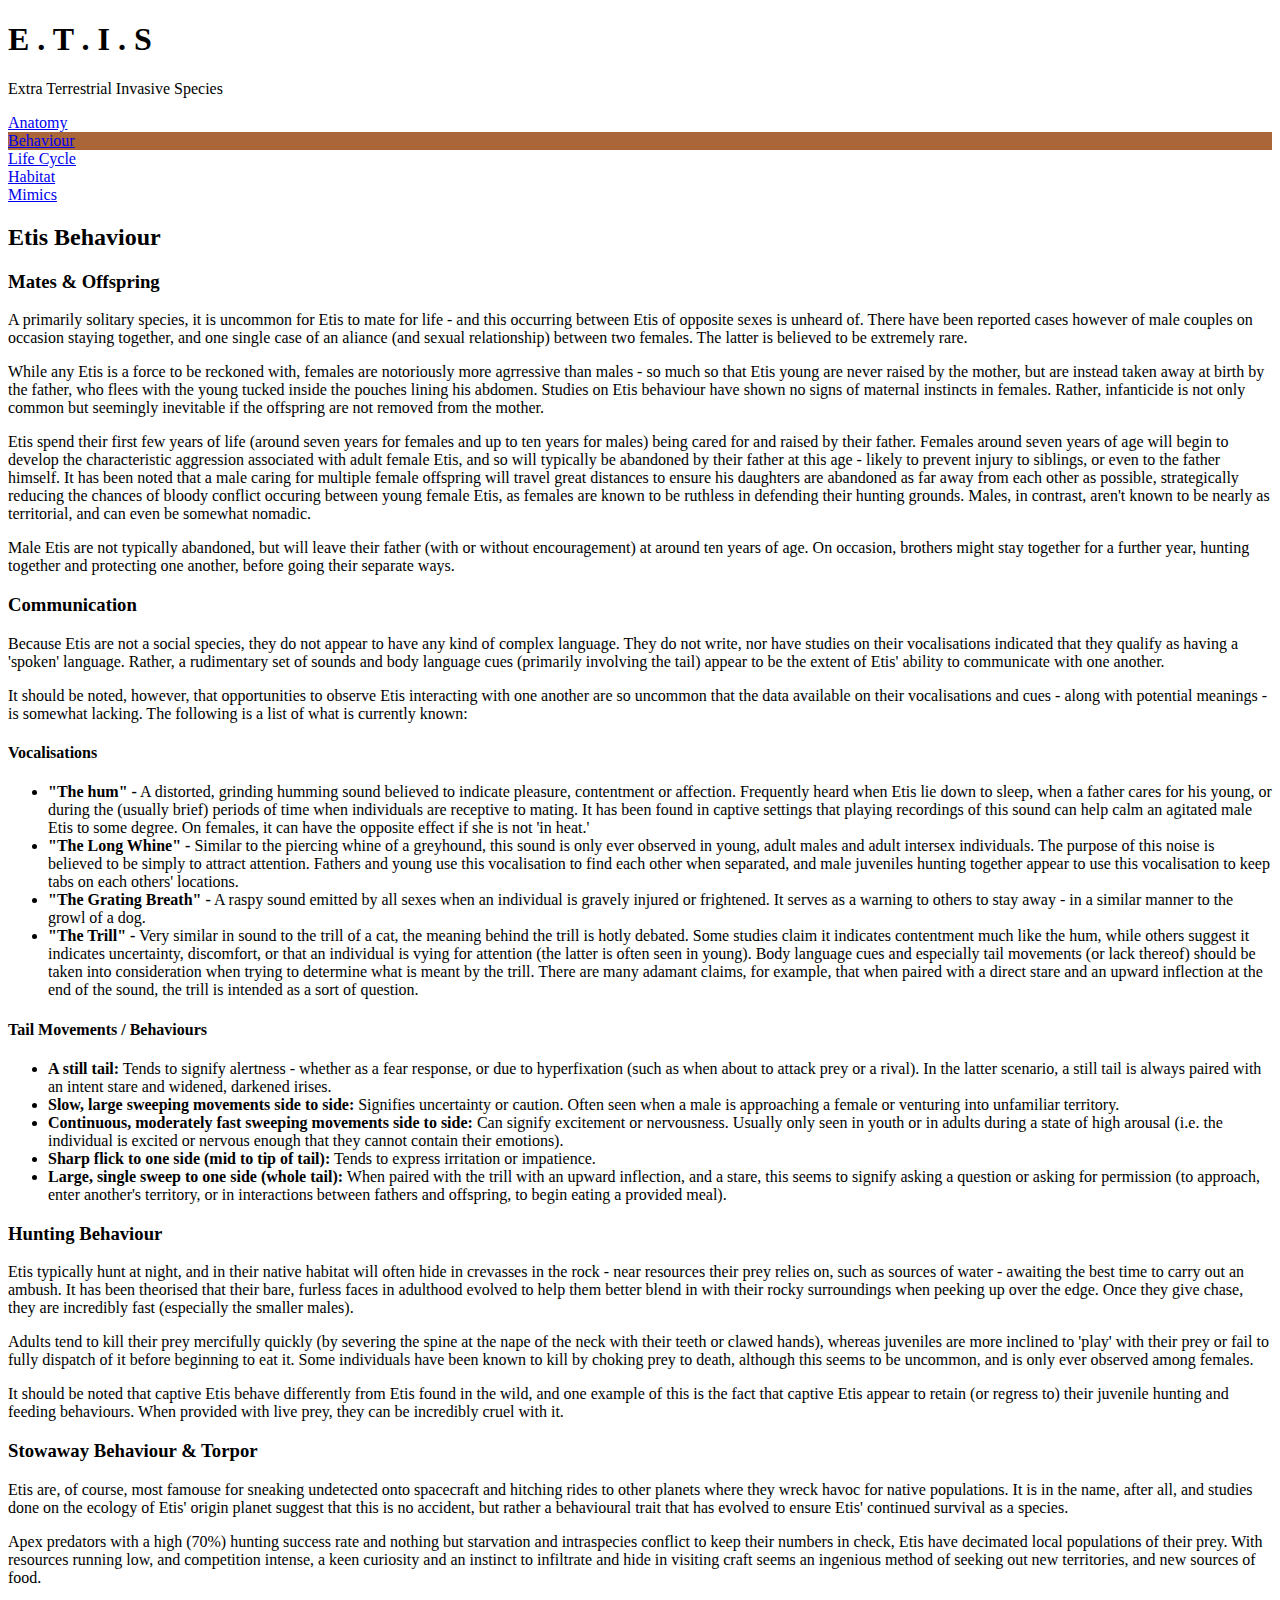
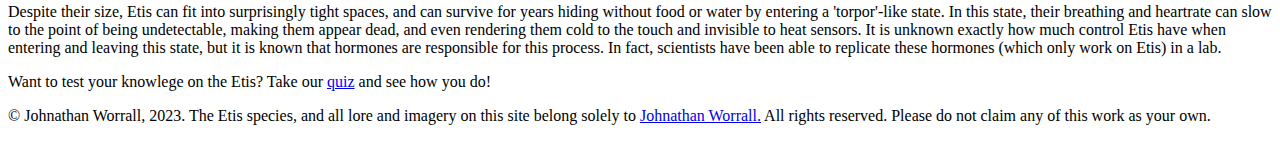
==== public/behaviour.html @ b636a92b "The life-cycle page is now complete!" ====
<!DOCTYPE html>
<html lang="en">
<head>
    <meta charset="UTF-8">
    <meta name="viewport" content="width=device-width, initial-scale=1.0">
    <title>The Etis Wiki - Behaviour</title>
</head>
<body>
    <div class="banner-div">
        <div class="image-placeholder" id="banner-image"></div>
    </div>
    <h1>E . T . I . S</h1>
    <p class="subtitle">Extra Terrestrial Invasive Species</p>
    <div class="tabs-div">
        <a href="../index.html"><div class="tab-circle" class="anatomy-tab">Anatomy</div></a>
        <a href="./behaviour.html"><div class="tab-circle" class="behaviour-tab" style="background: #AA6639;">Behaviour</div></a>
        <a href="./life-cycle.html"><div class="tab-circle" class="life-cycle-tab">Life Cycle</div></a>
        <a href="./habitat.html"><div class="tab-circle" class="habitat-tab">Habitat</div></a>
        <a href="./mimics.html"><div class="tab-circle" class="mimics-tab">Mimics</div></a>
    </div>
    <div class="body-div">
        <h2>Etis Behaviour</h2>
        <div class="rows">
            <div class="image-placeholder" id="male-mimic-with-young-image"></div>
        </div>
        <div class="rows">
            <div class="text-container" class="text-only-on-line-container">
                <h3>Mates & Offspring</h3>
                <p>
                    A primarily solitary species, it is uncommon for Etis to mate for life - and this occurring between Etis of opposite
                    sexes is unheard of. There have been reported cases however of male couples on occasion staying together, and one 
                    single case of an aliance (and sexual relationship) between two females. The latter is believed to be extremely rare.
                </p>
                <p>
                    While any Etis is a force to be reckoned with, females are notoriously more agrressive than males - so much so that
                    Etis young are never raised by the mother, but are instead taken away at birth by the father, who flees with the young 
                    tucked inside the pouches lining his abdomen. Studies on Etis behaviour have shown no signs of maternal instincts in 
                    females. Rather, infanticide is not only common but seemingly inevitable if the offspring are not removed from the 
                    mother.
                </p>
                <p>
                    Etis spend their first few years of life (around seven years for females and up to ten years for males) being 
                    cared for and raised by their father. Females around seven years of age will begin to develop the characteristic
                    aggression associated with adult female Etis, and so will typically be abandoned by their father at this age - 
                    likely to prevent injury to siblings, or even to the father himself. It has been noted that a male caring for multiple
                    female offspring will travel great distances to ensure his daughters are abandoned as far away from each other as 
                    possible, strategically reducing the chances of bloody conflict occuring between young female Etis, as females are known to 
                    be ruthless in defending their hunting grounds. Males, in contrast, aren't known to be nearly as territorial, and can even 
                    be somewhat nomadic.
                </p>
                <p>
                    Male Etis are not typically abandoned, but will leave their father (with or without encouragement) at around ten years of
                    age. On occasion, brothers might stay together for a further year, hunting together and protecting one another, before 
                    going their separate ways.
                </p>
            </div>
        </div>
        <div class="rows">
            <div class="text-container" class="text-only-on-line-container">
                <h3>Communication</h3>
                <p>
                    Because Etis are not a social species, they do not appear to have any kind of complex language. They do not write,
                    nor have studies on their vocalisations indicated that they qualify as having a 'spoken' language. Rather, a rudimentary
                    set of sounds and body language cues (primarily involving the tail) appear to be the extent of Etis' ability to communicate 
                    with one another.
                </p>
                <p>
                    It should be noted, however, that opportunities to observe Etis interacting with one another are so uncommon that the data 
                    available on their vocalisations and cues - along with potential meanings - is somewhat lacking. The following is a list of 
                    what is currently known:
                </p>
                <p>
                    <h4>Vocalisations</h4>
                    <ul>
                        <li>
                            <b>"The hum" -</b> A distorted, grinding humming sound believed to indicate pleasure, contentment or affection. Frequently 
                            heard when Etis lie down to sleep, when a father cares for his young, or during the (usually brief) periods of time when 
                            individuals are receptive to mating. It has been found in captive settings that playing recordings of this sound can help 
                            calm an agitated male Etis to some degree. On females, it can have the opposite effect if she is not 'in heat.'
                        </li>
                        <li>
                            <b>"The Long Whine" -</b> Similar to the piercing whine of a greyhound, this sound is only ever observed in young, adult males 
                            and adult intersex individuals. The purpose of this noise is believed to be simply to attract attention. Fathers and young use 
                            this vocalisation to find each other when separated, and male juveniles hunting together appear to use this vocalisation to keep 
                            tabs on each others' locations.
                        </li>
                        <li>
                            <b>"The Grating Breath" -</b> A raspy sound emitted by all sexes when an individual is gravely injured or frightened. It serves as 
                            a warning to others to stay away - in a similar manner to the growl of a dog. 
                        </li>
                        <li>
                            <b>"The Trill" -</b> Very similar in sound to the trill of a cat, the meaning behind the trill is hotly debated. Some studies claim 
                            it indicates contentment much like the hum, while others suggest it indicates uncertainty, discomfort, or that an individual is vying
                            for attention (the latter is often seen in young). Body language cues and especially tail movements (or lack thereof) should be taken 
                            into consideration when trying to determine what is meant by the trill. There are many adamant claims, for example, that when paired with 
                            a direct stare and an upward inflection at the end of the sound, the trill is intended as a sort of question.
                        </li>
                    </ul>
                </p>
                <p>
                    <div class="image-placeholder" id="tail-positions-image"></div>
                    <h4>Tail Movements / Behaviours</h4>
                    <ul>
                        <li>
                            <b>A still tail:</b> Tends to signify alertness - whether as a fear response, or due to hyperfixation (such as when about to attack prey
                            or a rival). In the latter scenario, a still tail is always paired with an intent stare and widened, darkened irises.
                        </li>
                        <li>
                            <b>Slow, large sweeping movements side to side:</b> Signifies uncertainty or caution. Often seen when a male is approaching a female or
                            venturing into unfamiliar territory.
                        </li>
                        <li>
                            <b>Continuous, moderately fast sweeping movements side to side:</b> Can signify excitement or nervousness. Usually only seen in youth or in 
                            adults during a state of high arousal (i.e. the individual is excited or nervous enough that they cannot contain their emotions).
                        </li>
                        <li>
                            <b>Sharp flick to one side (mid to tip of tail):</b> Tends to express irritation or impatience.
                        </li>
                        <li>
                            <b>Large, single sweep to one side (whole tail):</b> When paired with the trill with an upward inflection, and a stare, this seems to signify 
                            asking a question or asking for permission (to approach, enter another's territory, or in interactions between fathers and offspring, to
                            begin eating a provided meal).
                        </li>
                    </ul>
                </p>
            </div>
        </div>
        <div class="rows">
            <div class="text-container" class="text-only-on-line-container">
                <h3>Hunting Behaviour</h3>
                <p>
                    Etis typically hunt at night, and in their native habitat will often hide in crevasses in the rock - near resources their prey relies on, such as sources
                     of water - awaiting the best time to carry out an ambush. It has been theorised that their bare, furless faces in adulthood evolved to help them better 
                     blend in with their rocky surroundings when peeking up over the edge. Once they give chase, they are incredibly fast (especially the smaller males).
                </p>
                <p>
                    Adults tend to kill their prey mercifully quickly (by severing the spine at the nape of the neck with their teeth or clawed hands), whereas juveniles are 
                    more inclined to 'play' with their prey or fail to fully dispatch of it before beginning to eat it. Some individuals have been known to kill by choking prey
                    to death, although this seems to be uncommon, and is only ever observed among females.
                </p>
                <p>
                    It should be noted that captive Etis behave differently from Etis found in the wild, and one example of this is the fact that captive Etis appear to retain (or 
                    regress to) their juvenile hunting and feeding behaviours. When provided with live prey, they can be incredibly cruel with it.
                </p>
            </div>
        </div>
        <div class="rows">
            <div class="text-container" class="text-only-on-line-container">
                <h3>Stowaway Behaviour & Torpor</h3>
                <p>
                    Etis are, of course, most famouse for sneaking undetected onto spacecraft and hitching rides to other planets where they wreck havoc for native populations. 
                    It is in the name, after all, and studies done on the ecology of Etis' origin planet suggest that this is no accident, but rather a behavioural trait that has 
                    evolved to ensure Etis' continued survival as a species.
                </p>
                <p>
                    Apex predators with a high (70%) hunting success rate and nothing but starvation and intraspecies conflict to keep their numbers in check, Etis have decimated 
                    local populations of their prey. With resources running low, and competition intense, a keen curiosity and an instinct to infiltrate and hide in visiting craft
                    seems an ingenious method of seeking out new territories, and new sources of food.
                </p>
                <p>
                    Despite their size, Etis can fit into surprisingly tight spaces, and can survive for years hiding without food or water by entering a 'torpor'-like state. In 
                    this state, their breathing and heartrate can slow to the point of being undetectable, making them appear dead, and even rendering them cold to the touch and 
                    invisible to heat sensors. It is unknown exactly how much control Etis have when entering and leaving this state, but it is known that hormones are responsible 
                    for this process. In fact, scientists have been able to replicate these hormones (which only work on Etis) in a lab.
                </p>
            </div>
        </div>
    </div>
    <div class="footer-div">
        <p>Want to test your knowlege on the Etis? Take our <a href="./quiz.html">quiz</a> and see how you do!</p>
        <p>
            © Johnathan Worrall, 2023. The Etis species, and all lore and imagery on this site belong solely to <a href="https://www.linkedin.com/in/johnathan-worrall-730496287/">Johnathan Worrall.</a>
            All rights reserved. Please do not claim any of this work as your own.
        </p>
    </div>
</body>
</html>
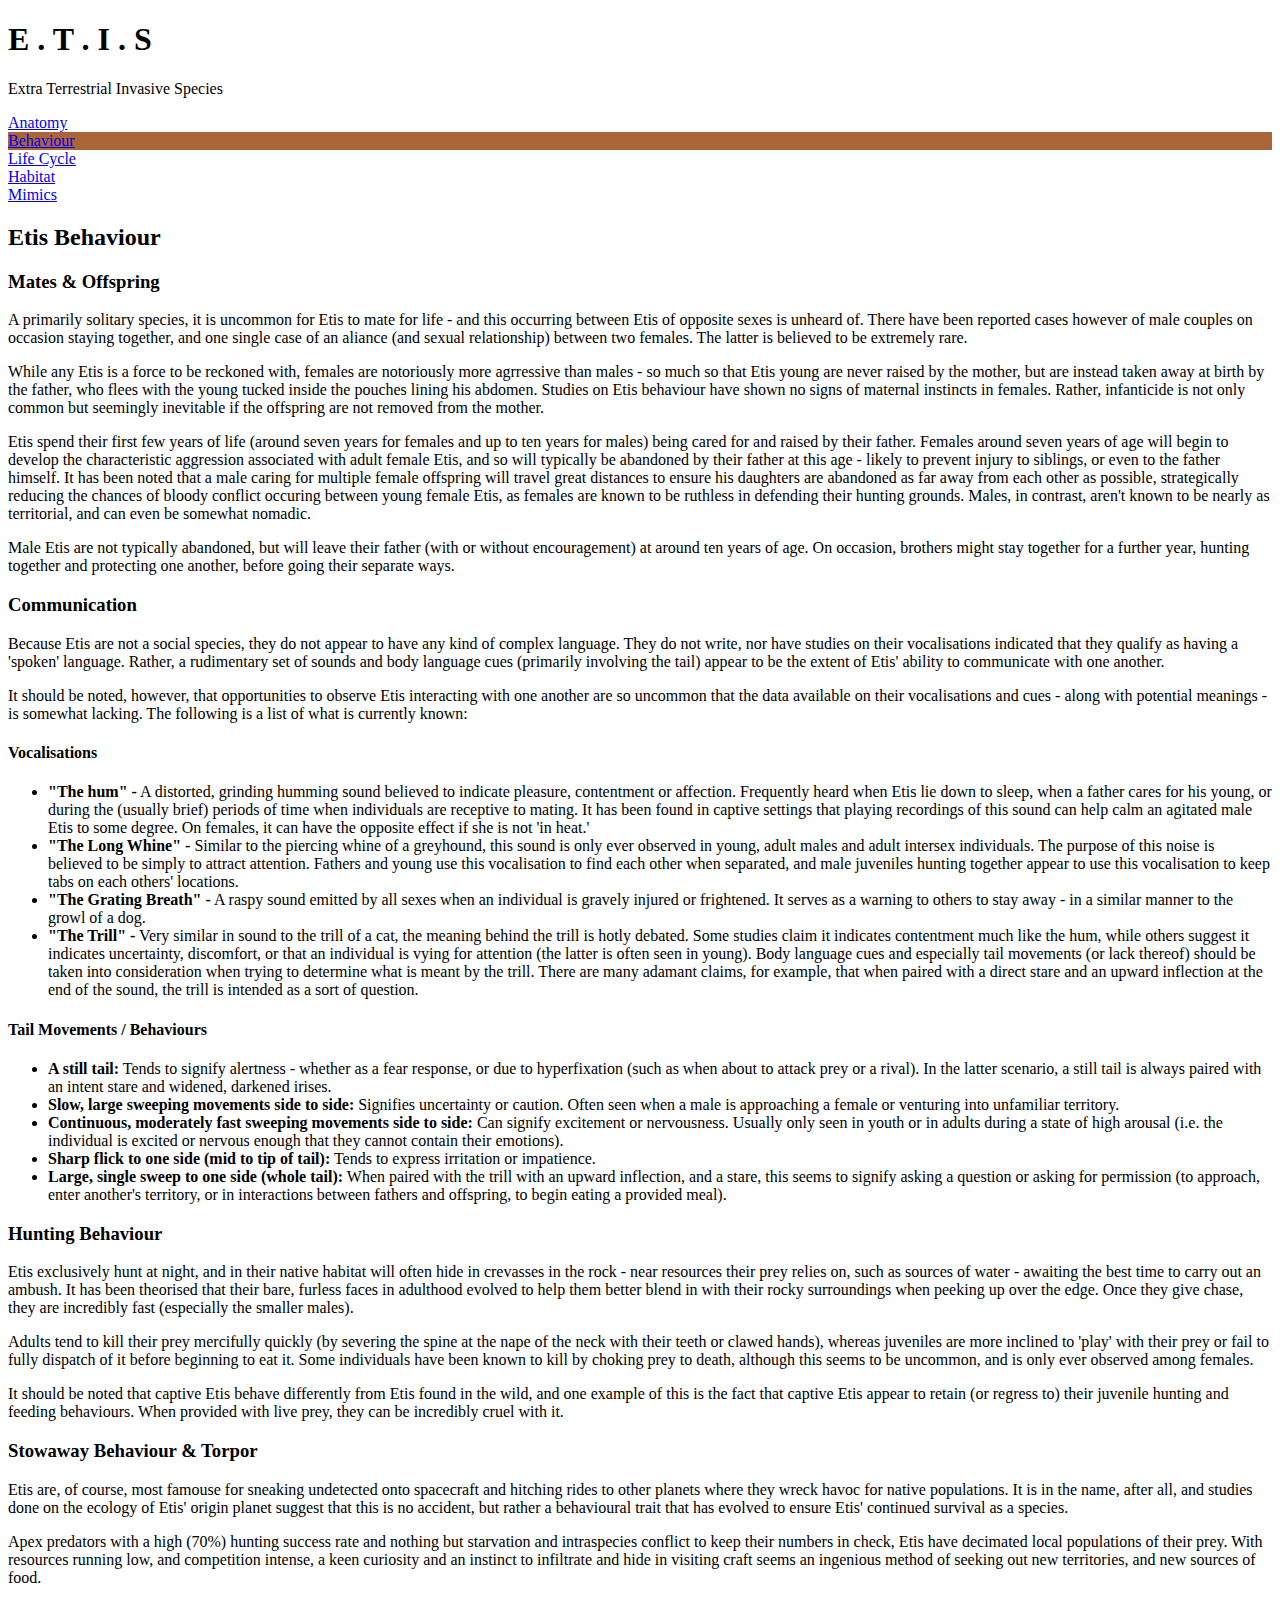
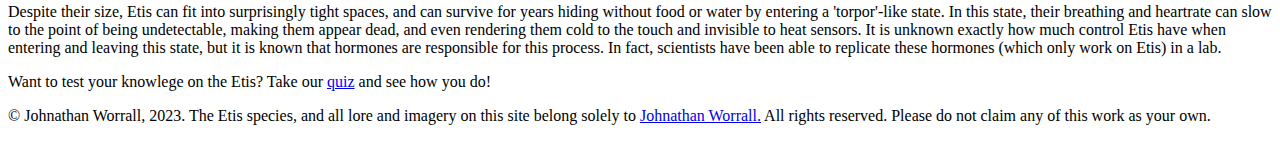
==== commit 156a0bb7: "Worked on the Habitat page." ====
--- a/public/behaviour.html
+++ b/public/behaviour.html
@@ -129,7 +129,7 @@
             <div class="text-container" class="text-only-on-line-container">
                 <h3>Hunting Behaviour</h3>
                 <p>
-                    Etis typically hunt at night, and in their native habitat will often hide in crevasses in the rock - near resources their prey relies on, such as sources
+                    Etis exclusively hunt at night, and in their native habitat will often hide in crevasses in the rock - near resources their prey relies on, such as sources
                      of water - awaiting the best time to carry out an ambush. It has been theorised that their bare, furless faces in adulthood evolved to help them better 
                      blend in with their rocky surroundings when peeking up over the edge. Once they give chase, they are incredibly fast (especially the smaller males).
                 </p>
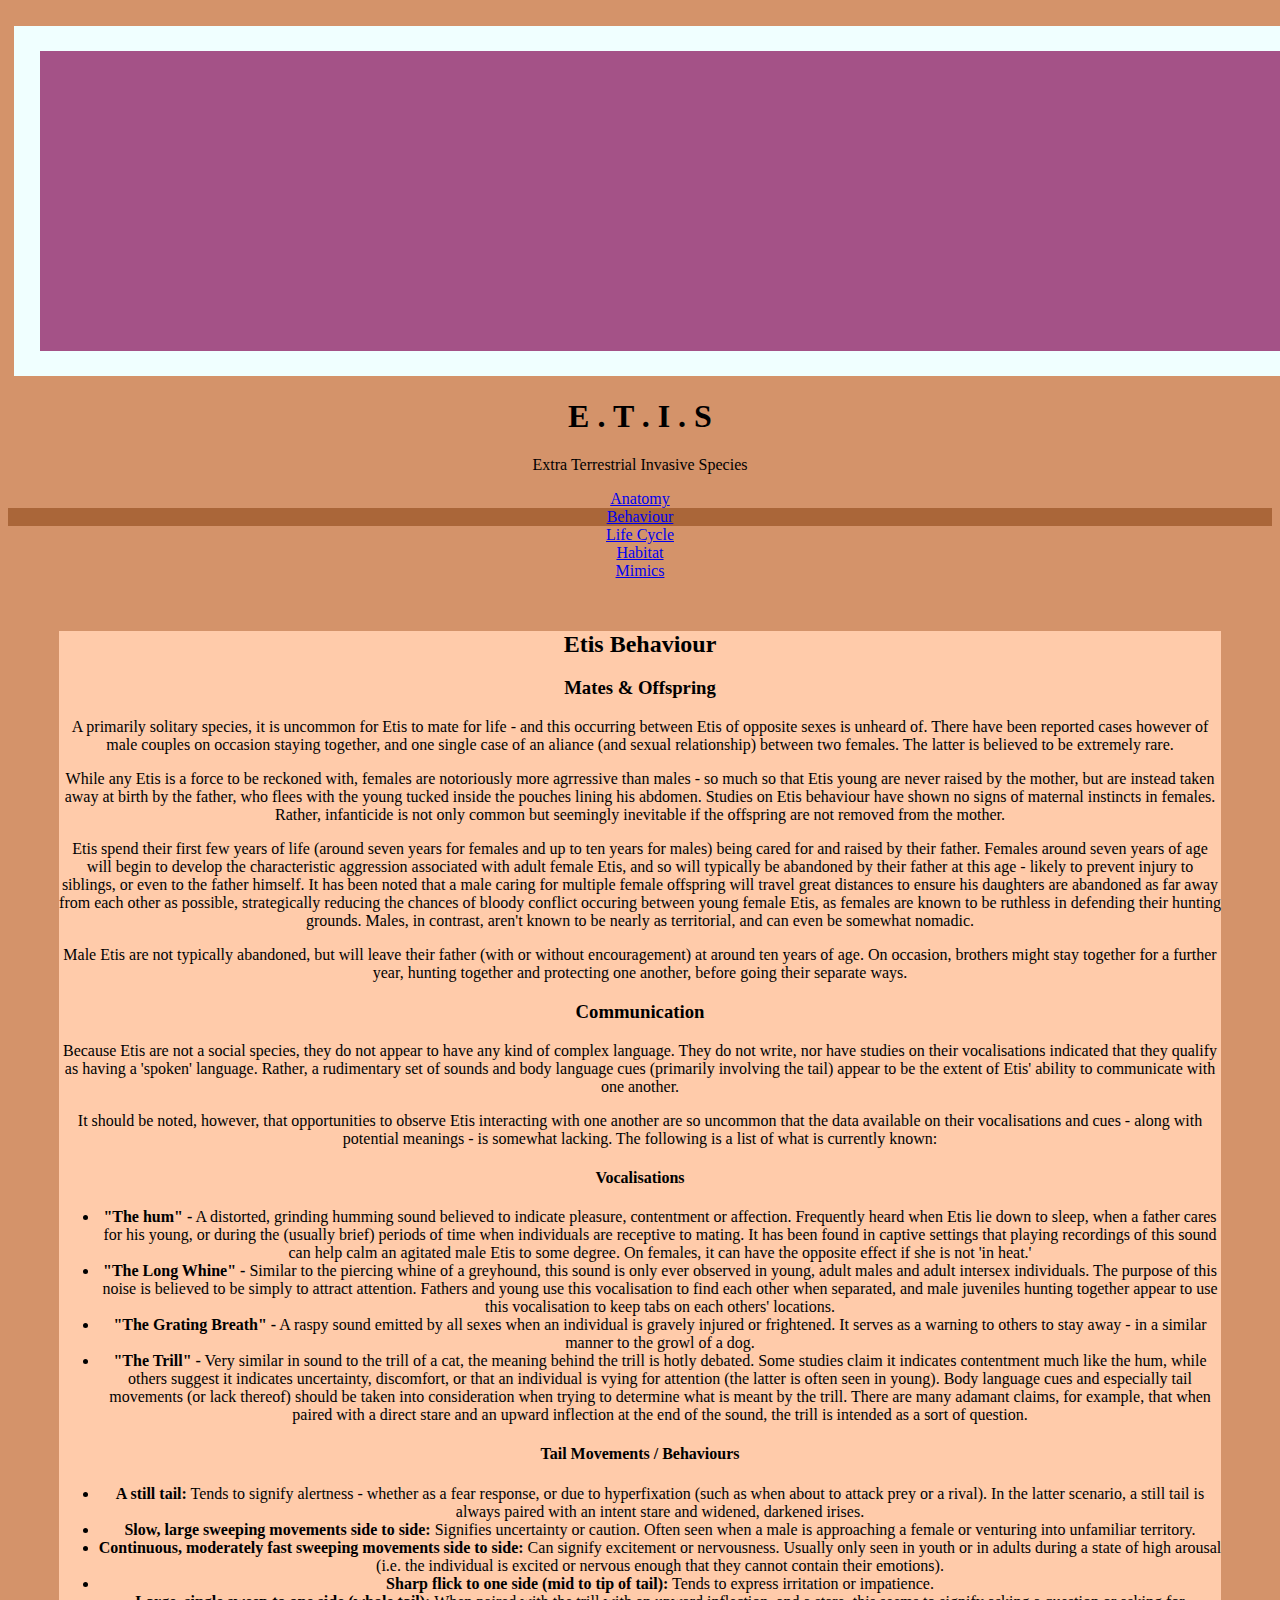
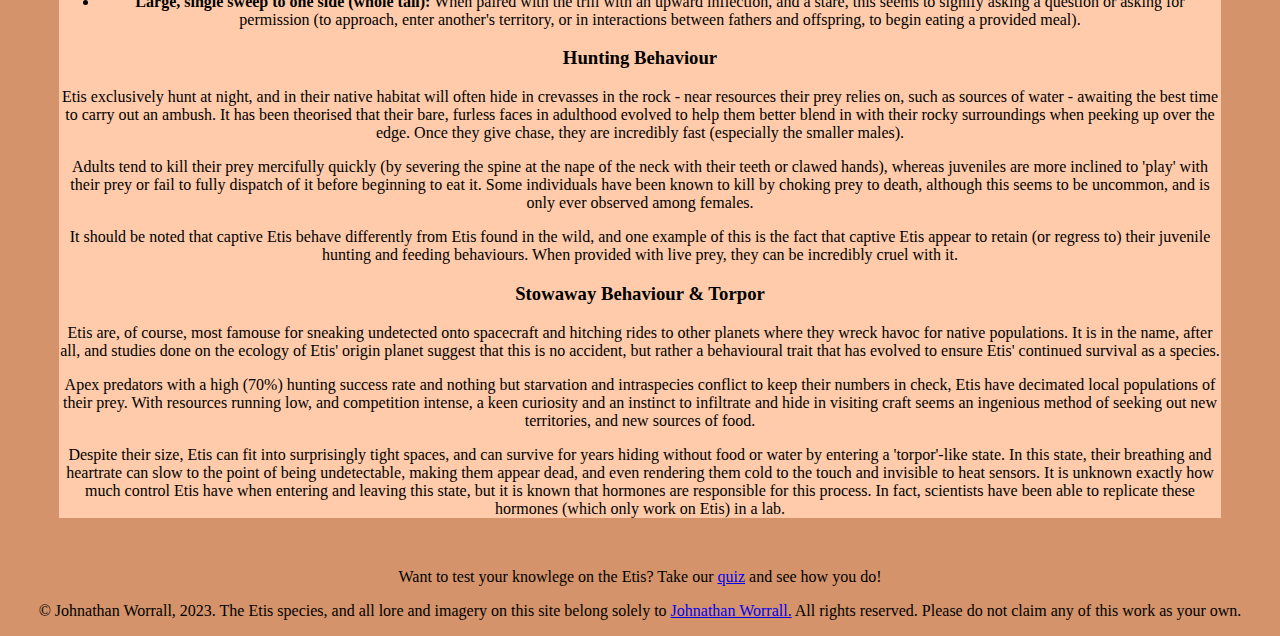
==== commit 766d12d0: "Starting work on the CSS." ====
--- a/public/behaviour.html
+++ b/public/behaviour.html
@@ -3,11 +3,15 @@
 <head>
     <meta charset="UTF-8">
     <meta name="viewport" content="width=device-width, initial-scale=1.0">
+    <link
+        rel="stylesheet"
+        href="./styles.css"
+    />
     <title>The Etis Wiki - Behaviour</title>
 </head>
 <body>
     <div class="banner-div">
-        <div class="image-placeholder" id="banner-image"></div>
+        <div class="image-placeholder banner-image"></div>
     </div>
     <h1>E . T . I . S</h1>
     <p class="subtitle">Extra Terrestrial Invasive Species</p>
--- a/public/styles.css
+++ b/public/styles.css
@@ -0,0 +1,31 @@
+/* STYLING THE PAGES */
+
+body {
+    background-color: #D4936A;
+    margin-top: 2%;
+    text-align: center;
+}
+
+.body-div {
+    background-color: #FFCBAA;
+    margin: 4%;
+}
+
+.banner-div {
+    background-color: azure;
+    height: 300px;
+    width: 100%;
+    margin: 0.5%;
+    padding: 2%;
+}
+
+/* STYLING THE IMAGE PLACEHOLDERS */
+
+.image-placeholder {
+    background-color: #A45287;
+}
+
+.banner-image {
+    height: 100%;
+    width: 100%;
+}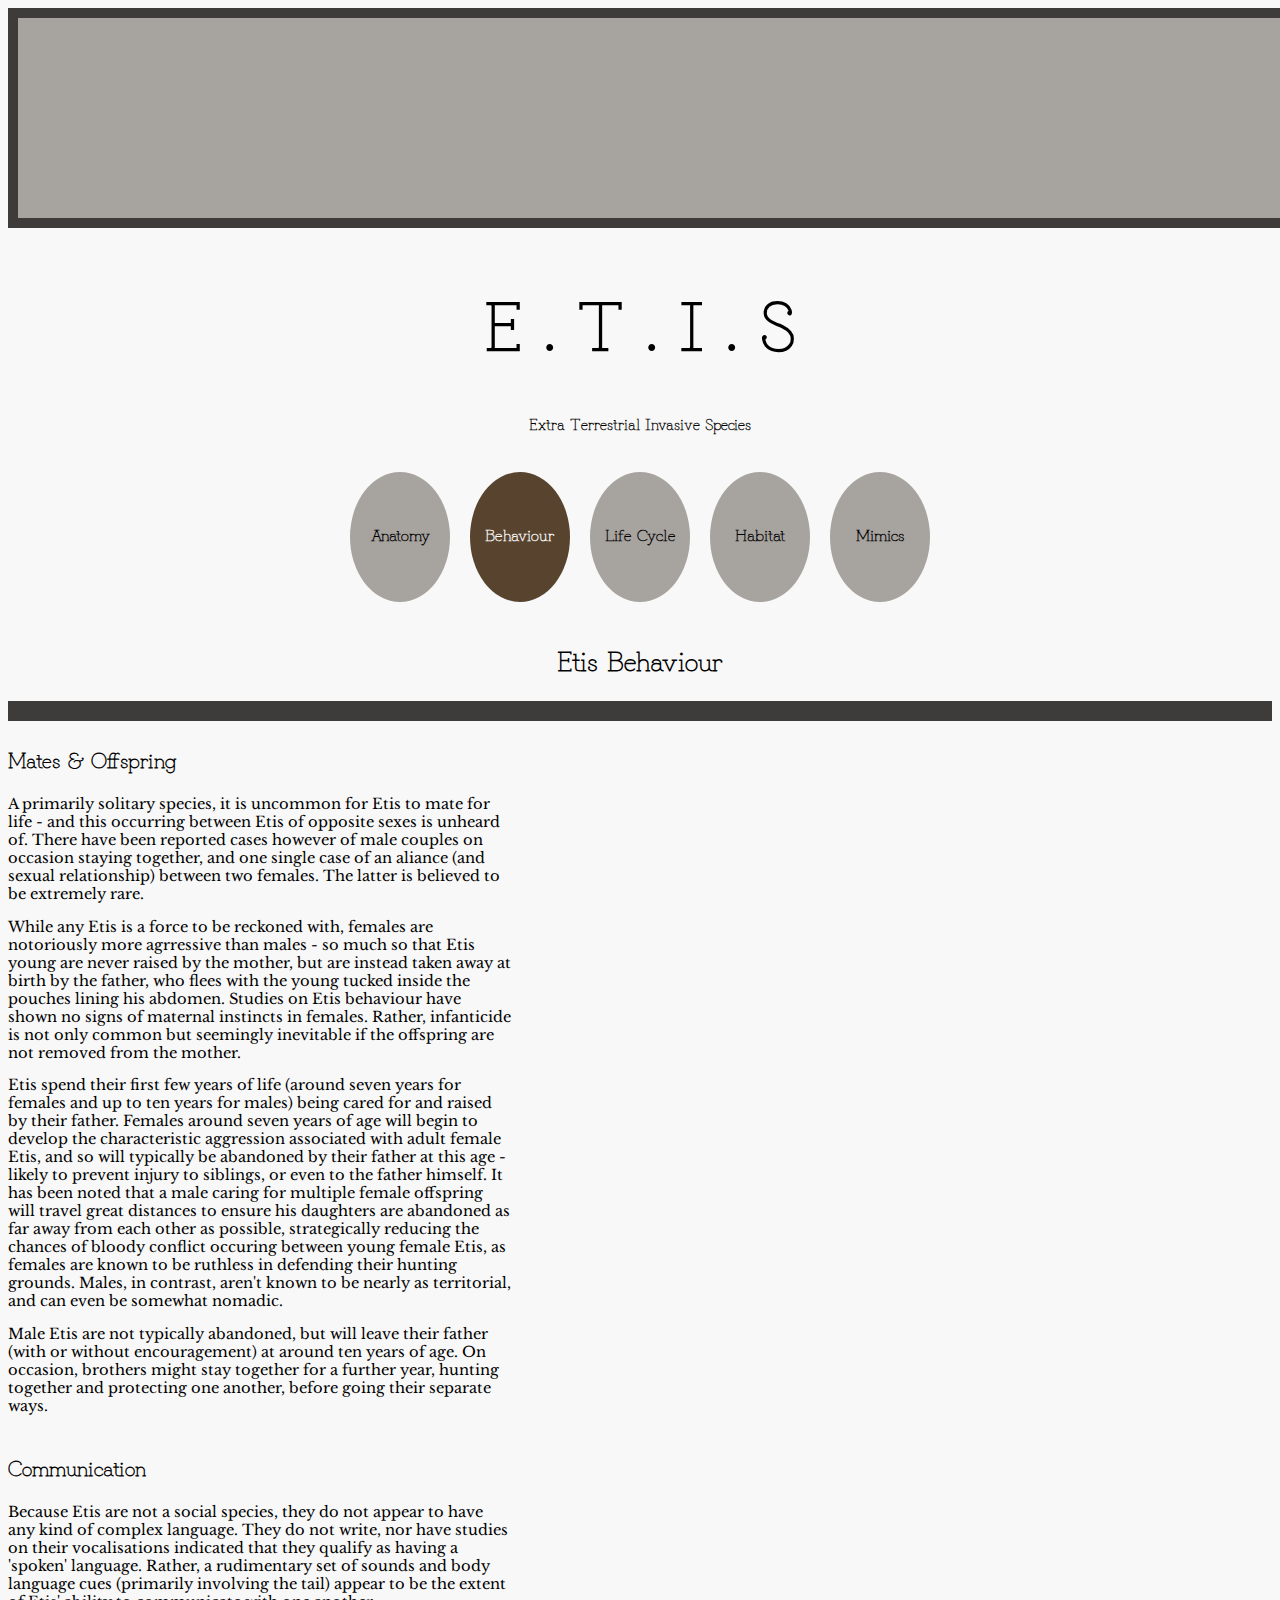
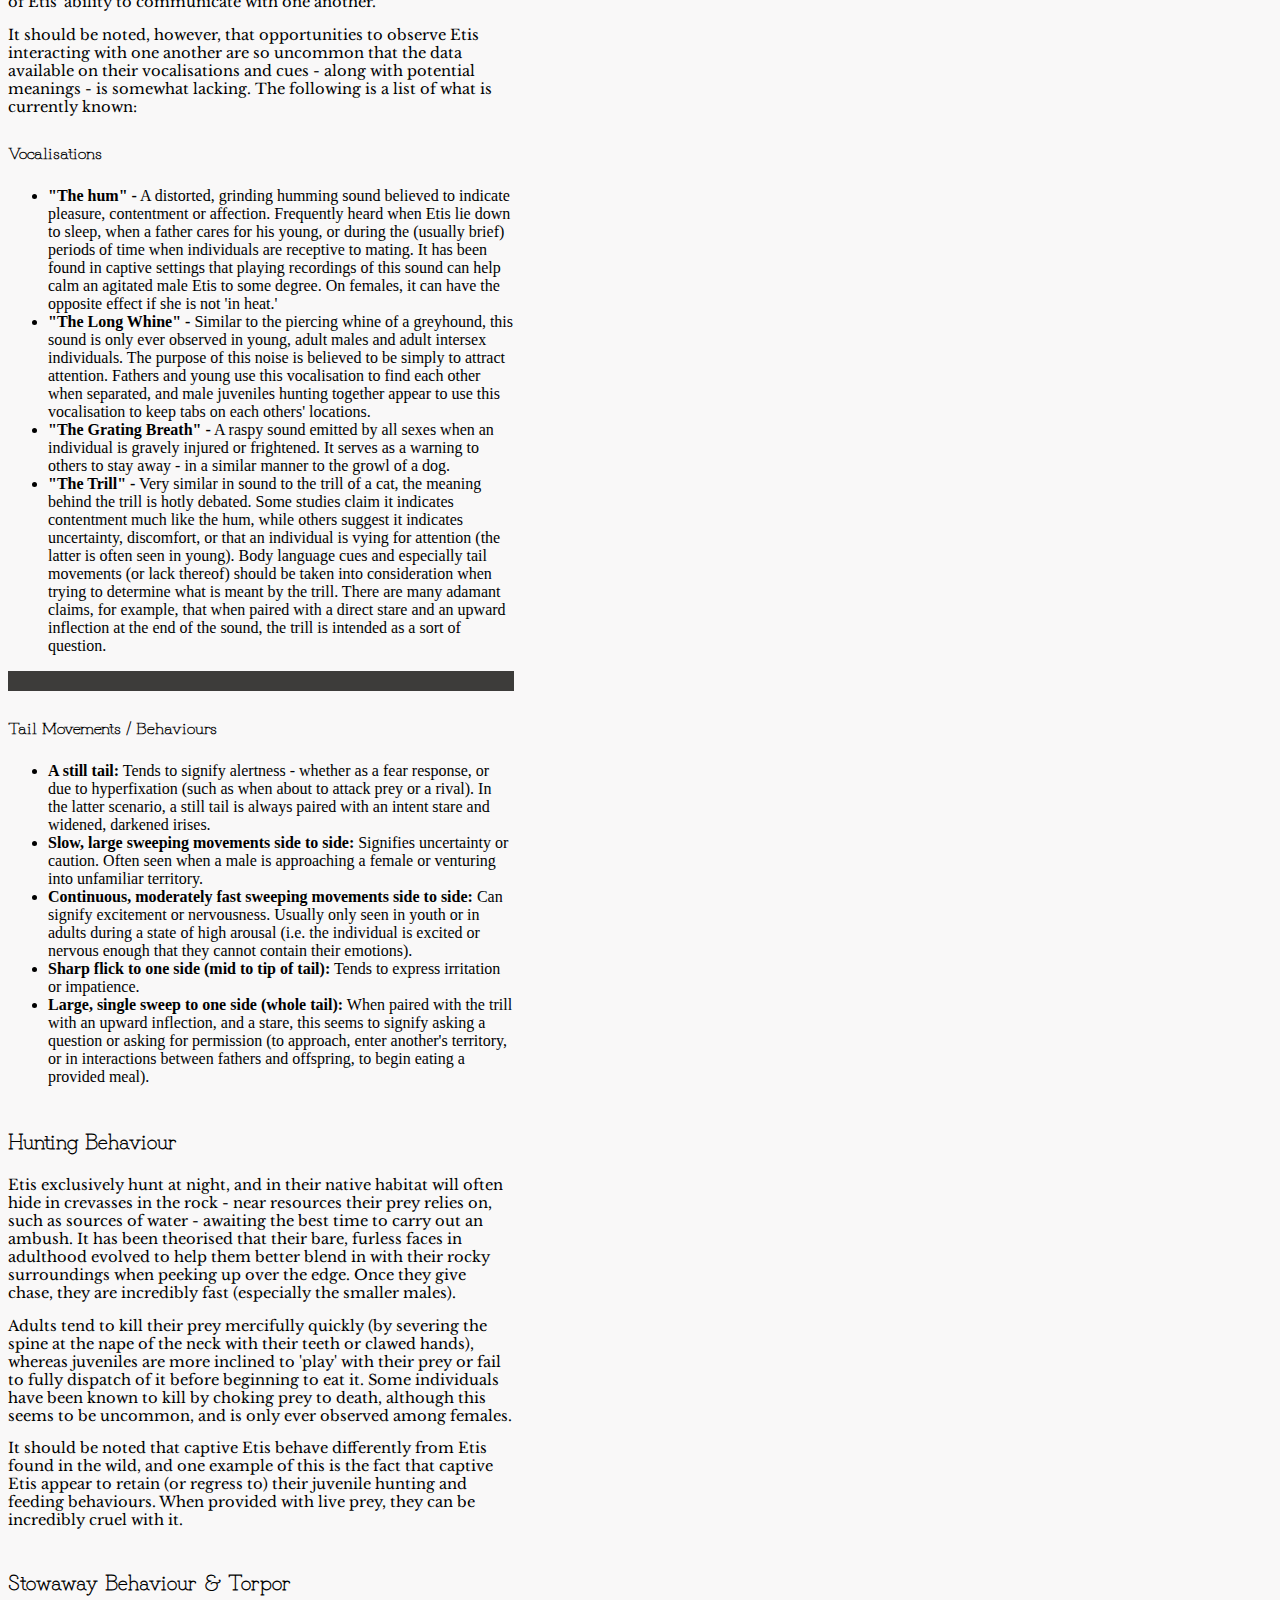
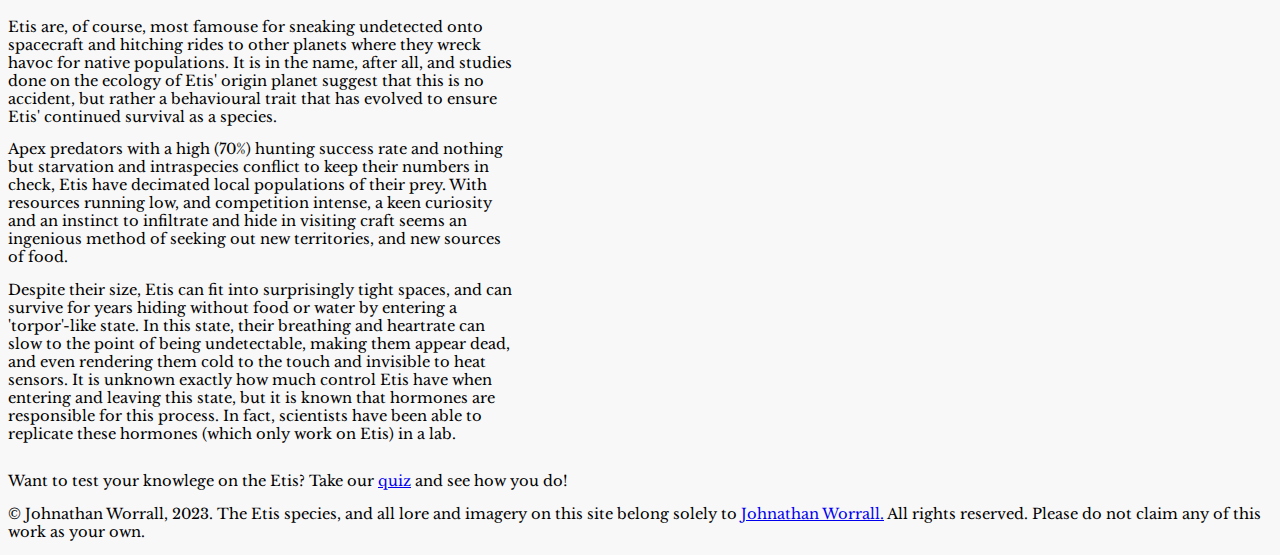
==== commit 433e2273: "Finished writing about the habitat, and improved site's overall appearance." ====
--- a/public/behaviour.html
+++ b/public/behaviour.html
@@ -7,6 +7,9 @@
         rel="stylesheet"
         href="./styles.css"
     />
+    <link rel="preconnect" href="https://fonts.googleapis.com">
+    <link rel="preconnect" href="https://fonts.gstatic.com" crossorigin>
+    <link href="https://fonts.googleapis.com/css2?family=Caveat&family=Grandiflora+One&family=Libre+Baskerville&display=swap" rel="stylesheet">
     <title>The Etis Wiki - Behaviour</title>
 </head>
 <body>
@@ -16,11 +19,11 @@
     <h1>E . T . I . S</h1>
     <p class="subtitle">Extra Terrestrial Invasive Species</p>
     <div class="tabs-div">
-        <a href="../index.html"><div class="tab-circle" class="anatomy-tab">Anatomy</div></a>
-        <a href="./behaviour.html"><div class="tab-circle" class="behaviour-tab" style="background: #AA6639;">Behaviour</div></a>
-        <a href="./life-cycle.html"><div class="tab-circle" class="life-cycle-tab">Life Cycle</div></a>
-        <a href="./habitat.html"><div class="tab-circle" class="habitat-tab">Habitat</div></a>
-        <a href="./mimics.html"><div class="tab-circle" class="mimics-tab">Mimics</div></a>
+        <a href="../index.html"><div class="tab-circle anatomy-tab">Anatomy</div></a>
+        <a href="./behaviour.html"><div class="tab-circle behaviour-tab" style="background: #58432E; color: white;">Behaviour</div></a>
+        <a href="./life-cycle.html"><div class="tab-circle life-cycle-tab">Life Cycle</div></a>
+        <a href="./habitat.html"><div class="tab-circle habitat-tab">Habitat</div></a>
+        <a href="./mimics.html"><div class="tab-circle mimics-tab">Mimics</div></a>
     </div>
     <div class="body-div">
         <h2>Etis Behaviour</h2>
@@ -28,7 +31,7 @@
             <div class="image-placeholder" id="male-mimic-with-young-image"></div>
         </div>
         <div class="rows">
-            <div class="text-container" class="text-only-on-line-container">
+            <div class="text-container text-only-on-line-container">
                 <h3>Mates & Offspring</h3>
                 <p>
                     A primarily solitary species, it is uncommon for Etis to mate for life - and this occurring between Etis of opposite
@@ -60,7 +63,7 @@
             </div>
         </div>
         <div class="rows">
-            <div class="text-container" class="text-only-on-line-container">
+            <div class="text-container text-only-on-line-container">
                 <h3>Communication</h3>
                 <p>
                     Because Etis are not a social species, they do not appear to have any kind of complex language. They do not write,
@@ -130,7 +133,7 @@
             </div>
         </div>
         <div class="rows">
-            <div class="text-container" class="text-only-on-line-container">
+            <div class="text-container text-only-on-line-container">
                 <h3>Hunting Behaviour</h3>
                 <p>
                     Etis exclusively hunt at night, and in their native habitat will often hide in crevasses in the rock - near resources their prey relies on, such as sources
@@ -149,7 +152,7 @@
             </div>
         </div>
         <div class="rows">
-            <div class="text-container" class="text-only-on-line-container">
+            <div class="text-container text-only-on-line-container">
                 <h3>Stowaway Behaviour & Torpor</h3>
                 <p>
                     Etis are, of course, most famouse for sneaking undetected onto spacecraft and hitching rides to other planets where they wreck havoc for native populations. 
--- a/public/styles.css
+++ b/public/styles.css
@@ -1,31 +1,83 @@
-/* STYLING THE PAGES */
+/* Styling the pages */
+body {
+    background-color: #F9F8F8;
+}
 
-body {
-    background-color: #D4936A;
-    margin-top: 2%;
+/* Styling the image placeholders */
+.image-placeholder {
+    border: 10px solid;
+        border-color: #3D3C3A;
+
+    background-color: #A7A39F;
+}
+
+.banner-image {
+    text-align: center;
+    width: 100%;
+    height: 200px;
+}
+
+#female-etis-anatomical-image, #male-etis-anatomical-image, #intersex-anatomical-image {
+    margin: 40px;
+    width: 40%;
+    height: 560px;
+    display: inline-block;
+}
+
+/* Styling the buttons */
+
+.tabs-div {
+    text-align: center;
+    margin-top: 30px;
+    margin-bottom: 30px;
+}
+
+.tab-circle {
+    width: 100px;
+    height: 80px;
+    padding-top: 50px;;
+    margin: 8px;
+    display: inline-block;
+    background-color: #A7A39F;
+    color: black;
+    border-radius: 100%;
+}
+
+/* Styling the text */
+h1 {
+    font-size: 50pt;
+}
+
+h2 {
+    font-size: 20pt;
+}
+
+h3 {
+    font-size: 16pt;
+}
+
+h4 {
+    font-size: 13pt;
+}
+
+h2, h3, h4, .subtitle, .tab-circle {
+    font-weight: bold;
+}
+
+h1, h2, .subtitle, .tab-circle {
     text-align: center;
 }
 
-.body-div {
-    background-color: #FFCBAA;
-    margin: 4%;
+h1, h2, h3, h4, .subtitle, .tab-circle {
+    font-family: 'Grandiflora One', cursive;
 }
 
-.banner-div {
-    background-color: azure;
-    height: 300px;
-    width: 100%;
-    margin: 0.5%;
-    padding: 2%;
+p {
+    font-family: 'Libre Baskerville', serif;
+    font-size: 11pt;
 }
 
-/* STYLING THE IMAGE PLACEHOLDERS */
-
-.image-placeholder {
-    background-color: #A45287;
-}
-
-.banner-image {
-    height: 100%;
-    width: 100%;
+.text-container {
+    display: inline-block;
+    width: 40%;
 }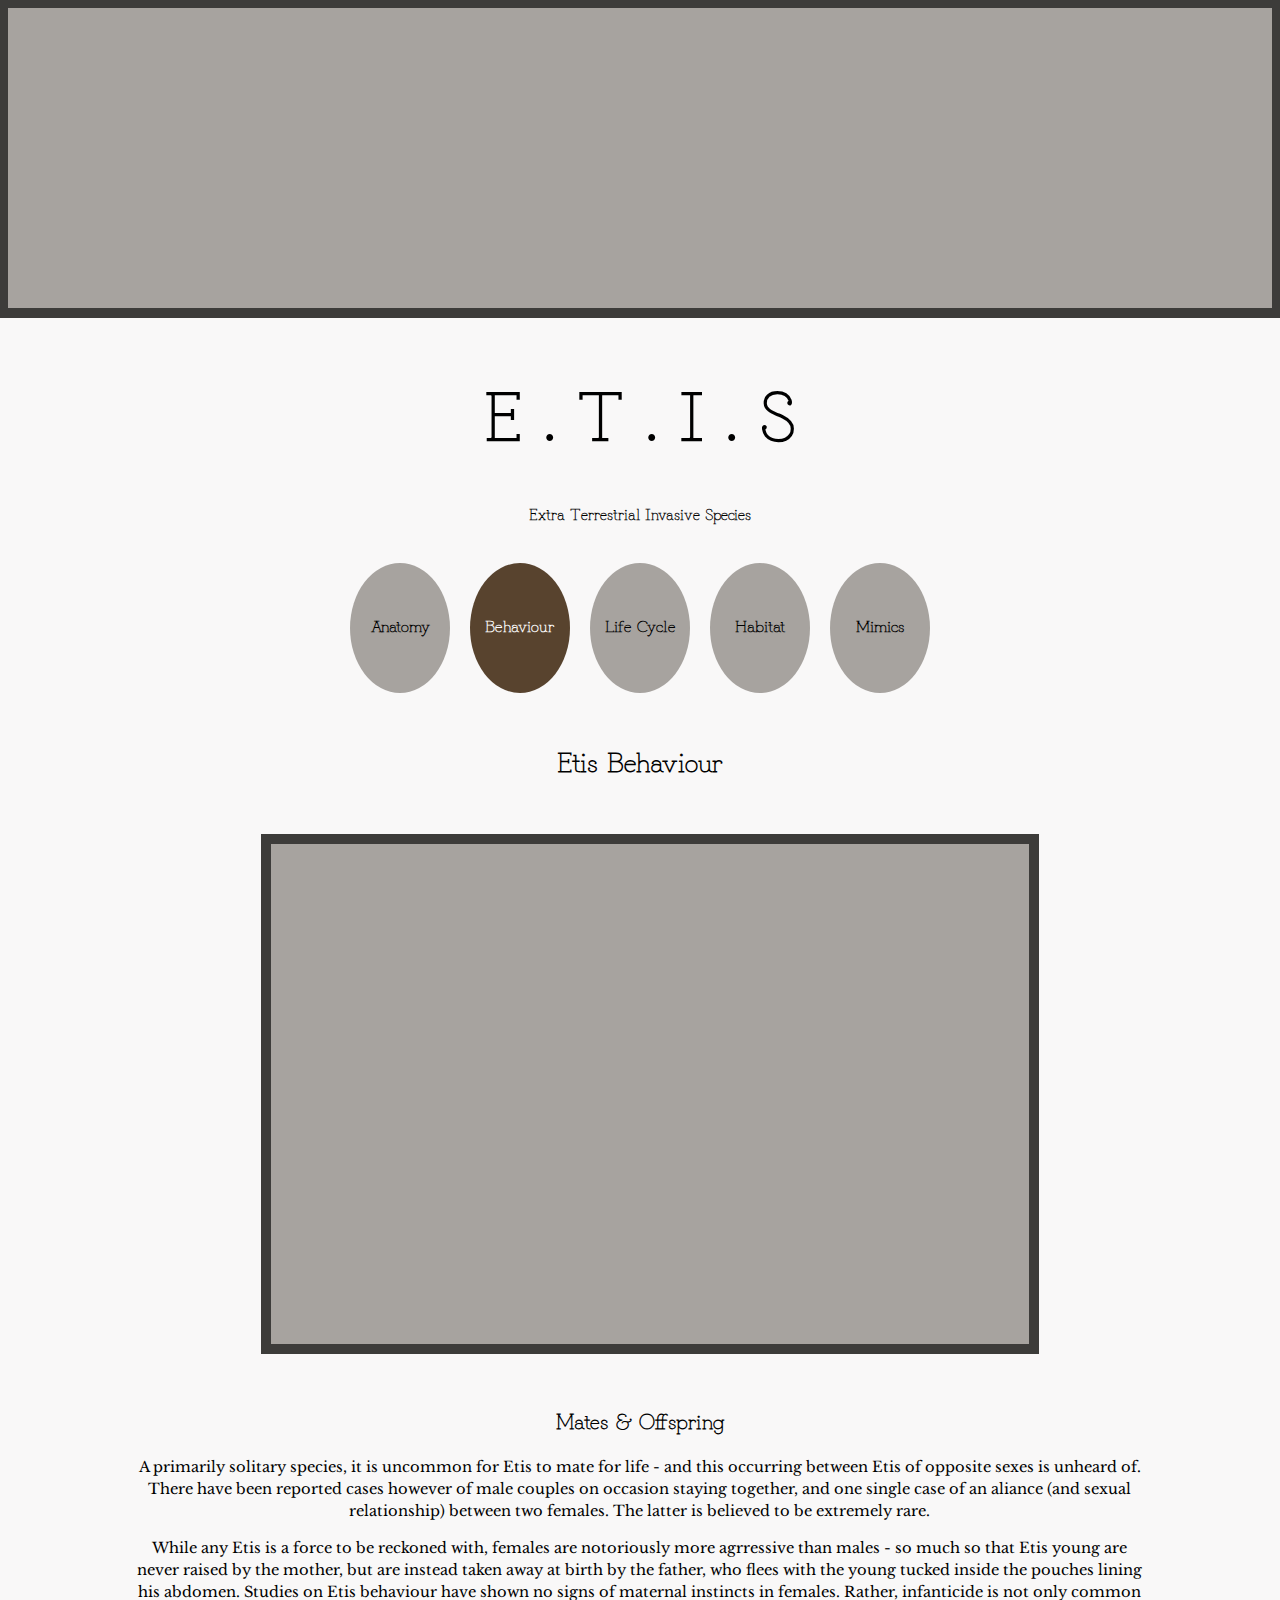
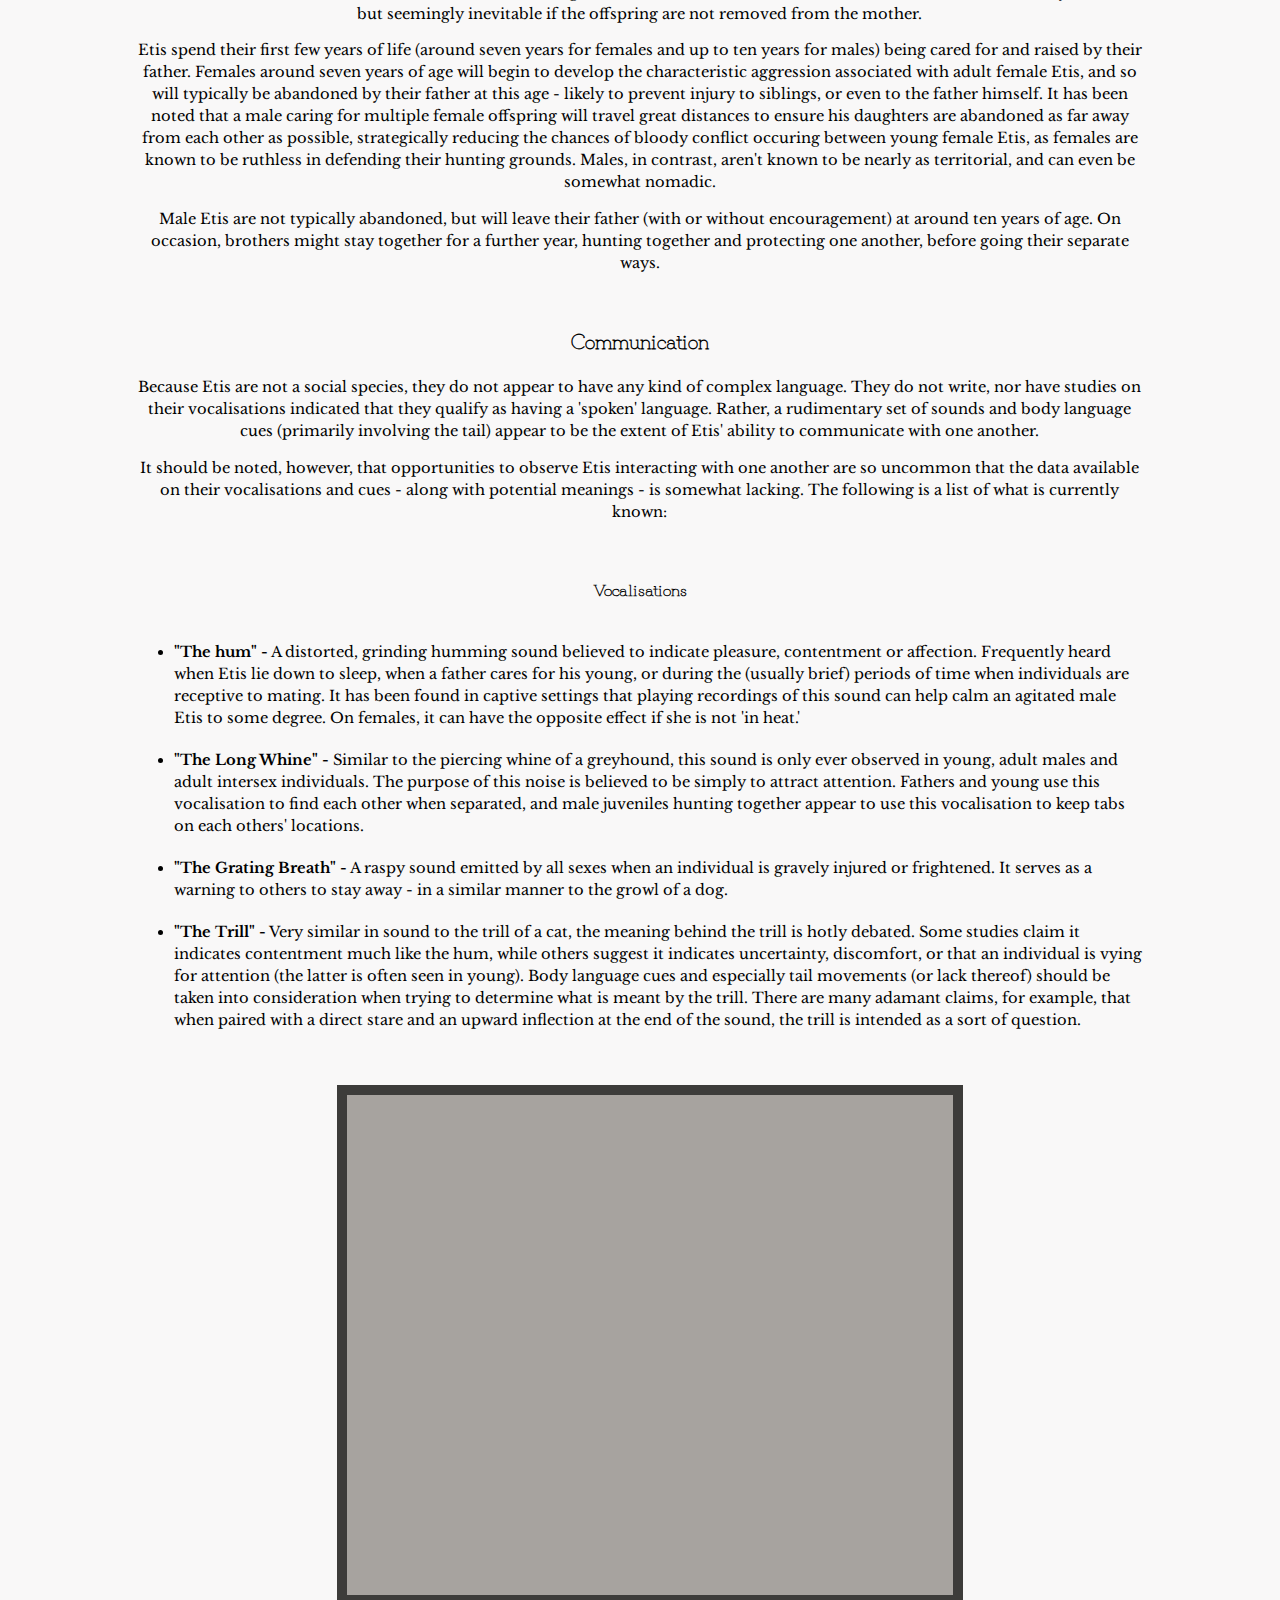
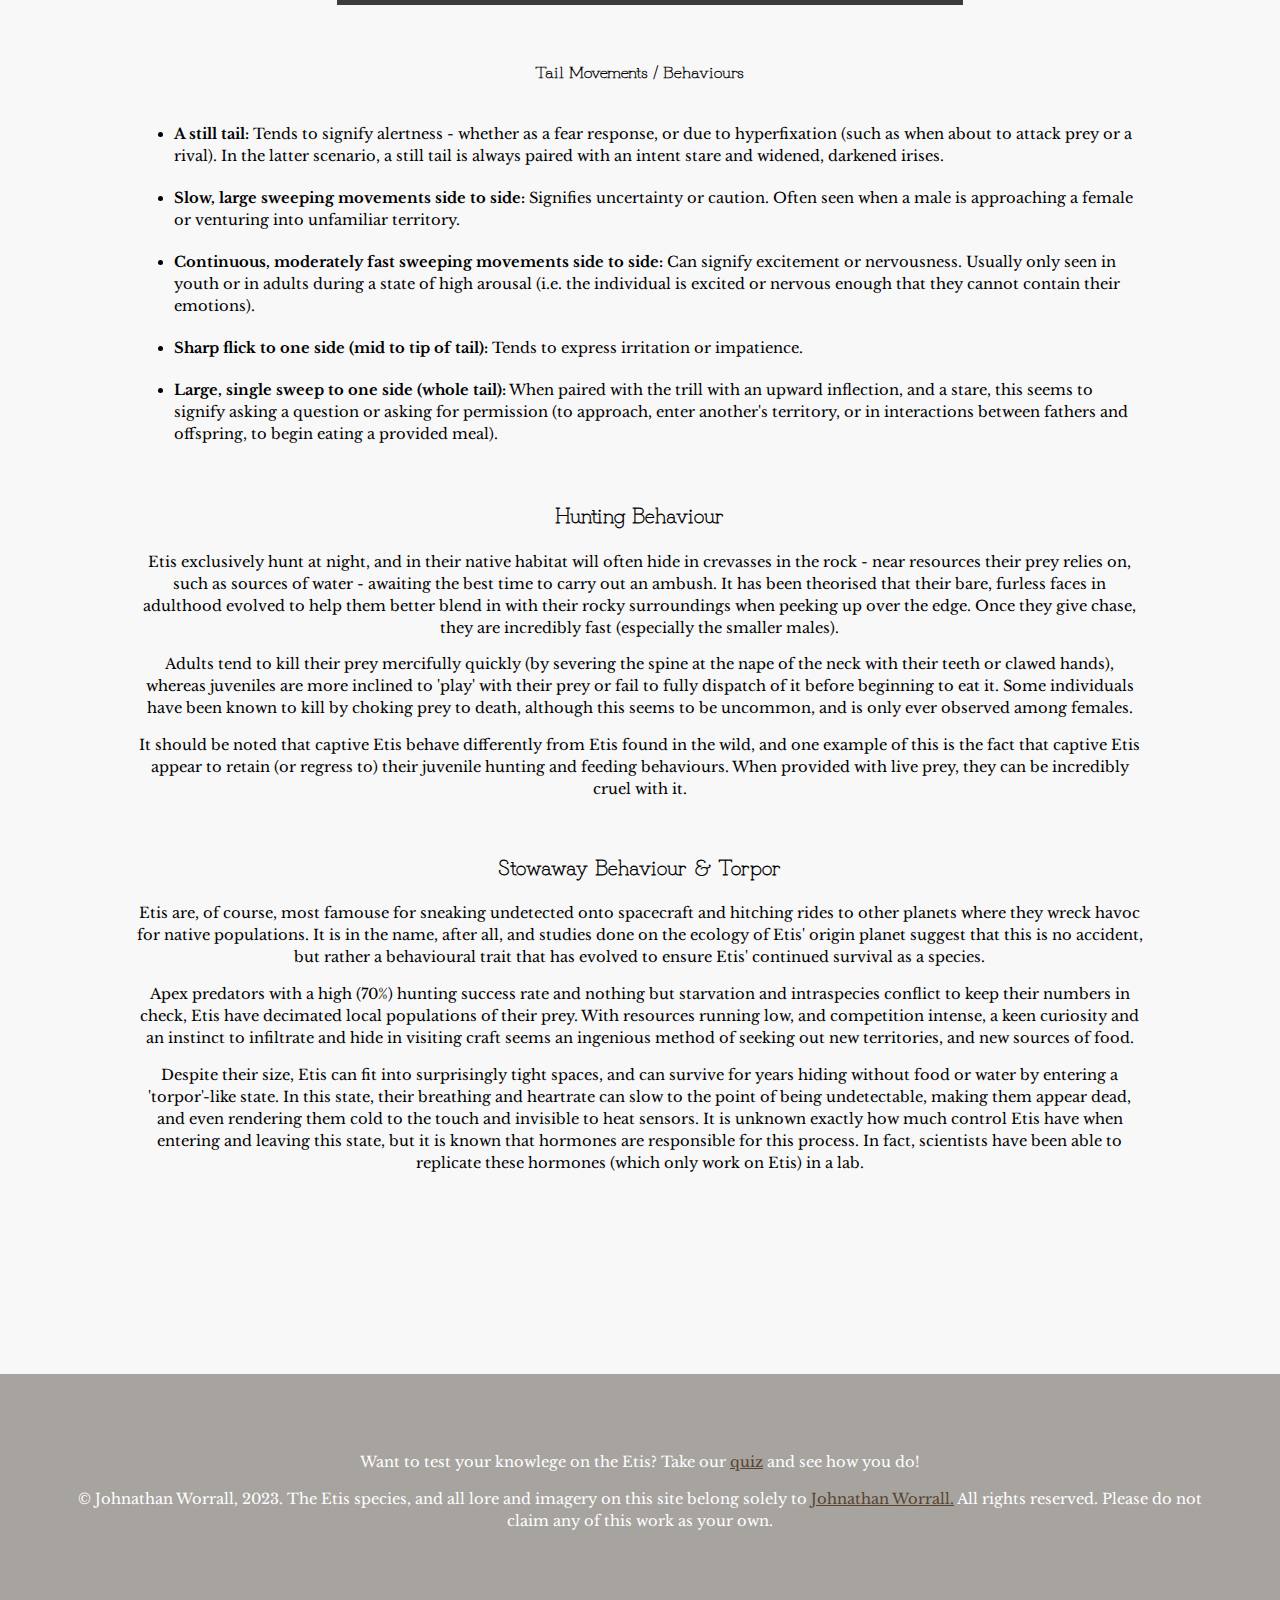
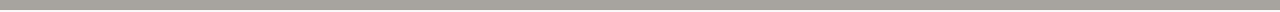
==== commit 0d007b70: "Fixed the CSS on all pages." ====
--- a/public/behaviour.html
+++ b/public/behaviour.html
@@ -31,7 +31,7 @@
             <div class="image-placeholder" id="male-mimic-with-young-image"></div>
         </div>
         <div class="rows">
-            <div class="text-container text-only-on-line-container">
+            <div class="text-container text-only-on-line-container" id="mates-and-offspring-behaviour-text">
                 <h3>Mates & Offspring</h3>
                 <p>
                     A primarily solitary species, it is uncommon for Etis to mate for life - and this occurring between Etis of opposite
--- a/public/styles.css
+++ b/public/styles.css
@@ -1,6 +1,14 @@
 /* Styling the pages */
 body {
     background-color: #F9F8F8;
+}
+
+p, li {
+    line-height: 1.5;
+}
+
+.rows {
+    position: static;
 }
 
 /* Styling the image placeholders */
@@ -14,14 +22,29 @@
 .banner-image {
     text-align: center;
     width: 100%;
-    height: 200px;
+    height: 300px;
+    margin-top: -10px;
+    margin-left: -10px;
+    margin-right: -10px;
 }
 
 #female-etis-anatomical-image, #male-etis-anatomical-image, #intersex-anatomical-image {
-    margin: 40px;
+    margin: 10px;
     width: 40%;
     height: 560px;
     display: inline-block;
+}
+
+#male-mimic-with-young-image, #tail-positions-image {
+    margin-top: 40px;
+    margin-bottom: 40px;
+}
+
+#etis-life-cycle-image, #etis-habitat-map-image, #male-mimic-with-young-image, #tail-positions-image, #prey-and-bugs-image, #vegetation-image {
+    width: 60%;
+    height: 500px;
+    position: relative;
+    left: 20%;
 }
 
 /* Styling the buttons */
@@ -50,6 +73,8 @@
 
 h2 {
     font-size: 20pt;
+    margin-top: 40px;
+    margin-bottom: 40pt;
 }
 
 h3 {
@@ -58,6 +83,7 @@
 
 h4 {
     font-size: 13pt;
+    margin-top: 40pt;
 }
 
 h2, h3, h4, .subtitle, .tab-circle {
@@ -72,12 +98,66 @@
     font-family: 'Grandiflora One', cursive;
 }
 
-p {
+p, li {
     font-family: 'Libre Baskerville', serif;
     font-size: 11pt;
 }
 
 .text-container {
+    text-align: center;
     display: inline-block;
     width: 40%;
+    margin: 40px;
+    position: relative;
+    top: -150px;
+}
+
+.text-container.text-only-on-line-container {
+    display: block;
+    width: 80%;
+    margin-left: 10%;
+    margin-right: 10%;
+    margin-top: 50px;
+    margin-bottom: 50px;
+}
+
+#mates-and-offspring-behaviour-text {
+    margin-top: 200px;
+}
+
+#life-cycle-text {
+    margin-top: 15%;
+}
+
+.habitat-text {
+    position: relative;
+    top: 1px;
+}
+
+#fauna-text {
+    margin-bottom: 200px;
+}
+
+li {
+    text-align: left;
+    margin-bottom: 20px;
+}
+
+ul, ol {
+    margin-bottom: 40pt;
+    margin-top: 30pt;
+}
+
+.footer-div {
+    text-align: center;
+    background-color: #A7A39F;
+    padding: 5%;
+    color: white;
+    margin-bottom: -10px;
+    margin-left: -10px;
+    margin-right: -10px;
+}
+
+.footer-div a {
+    color: #58432E;
 }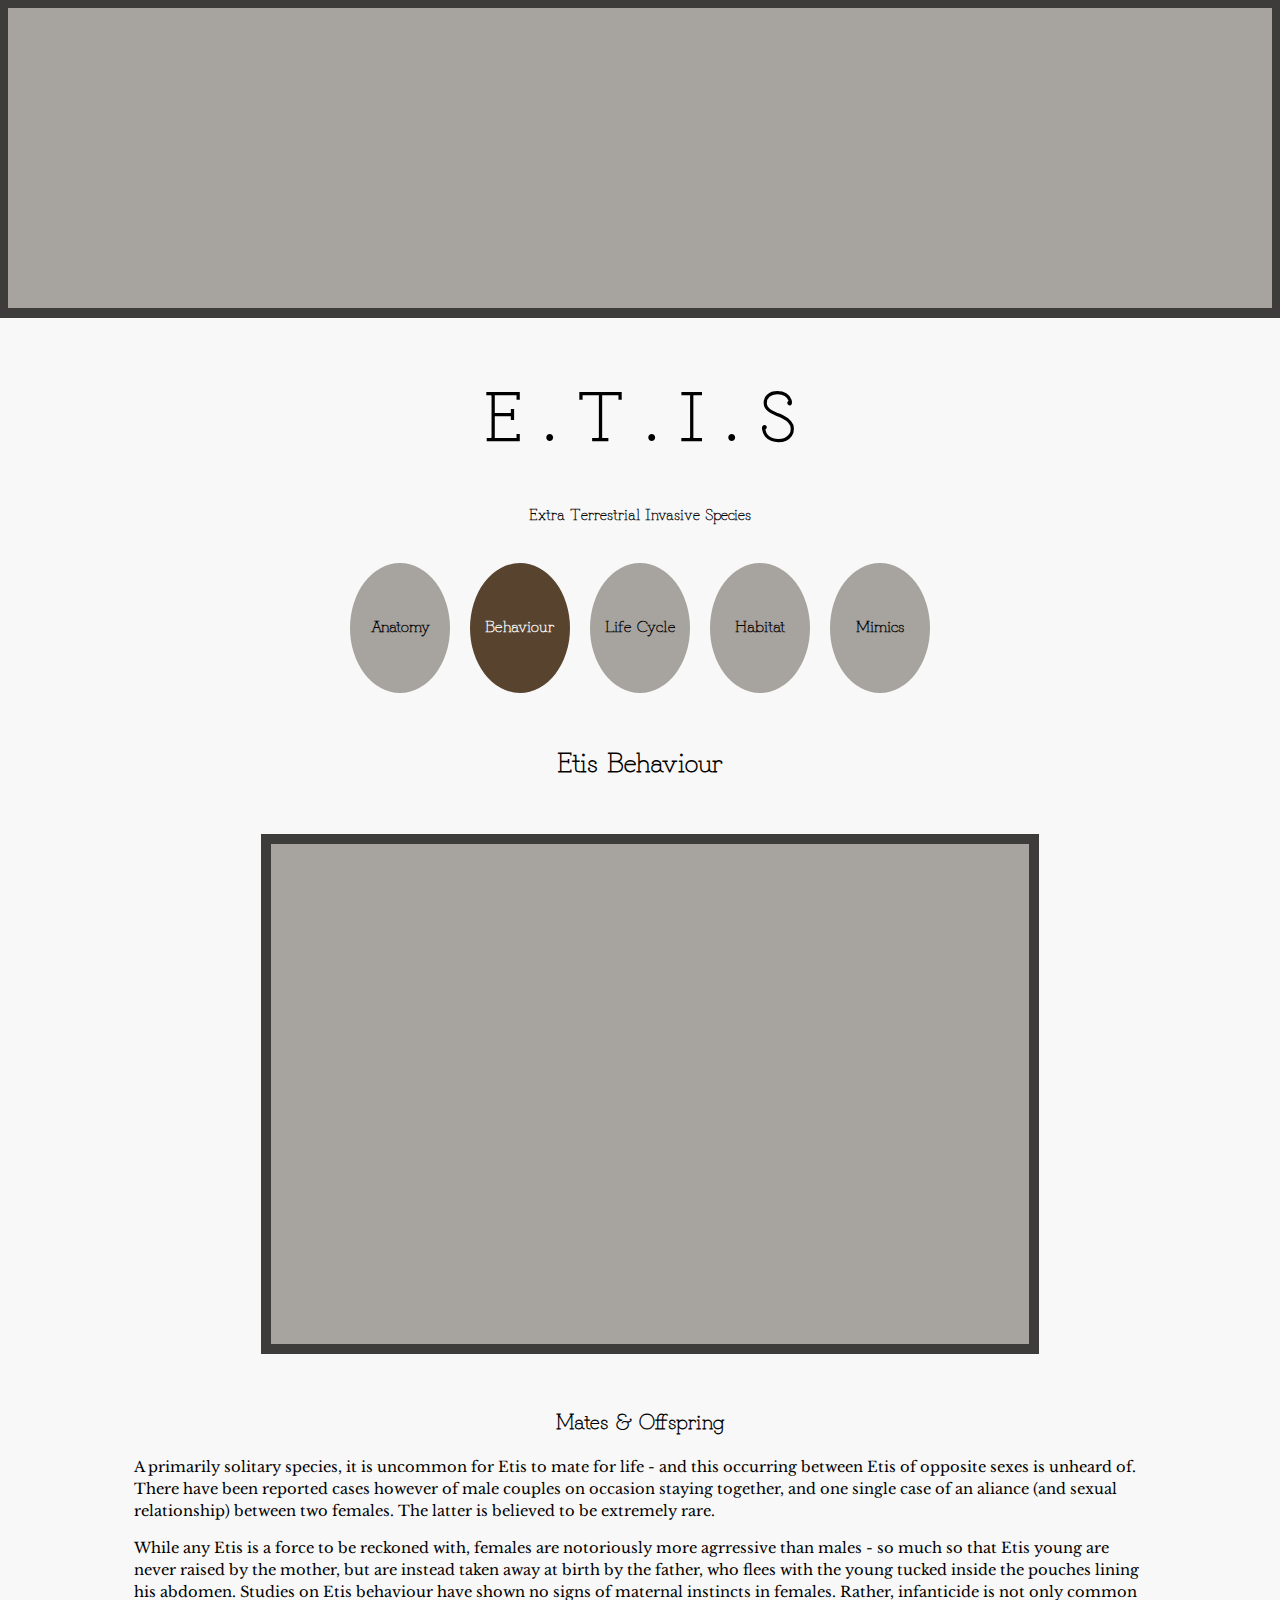
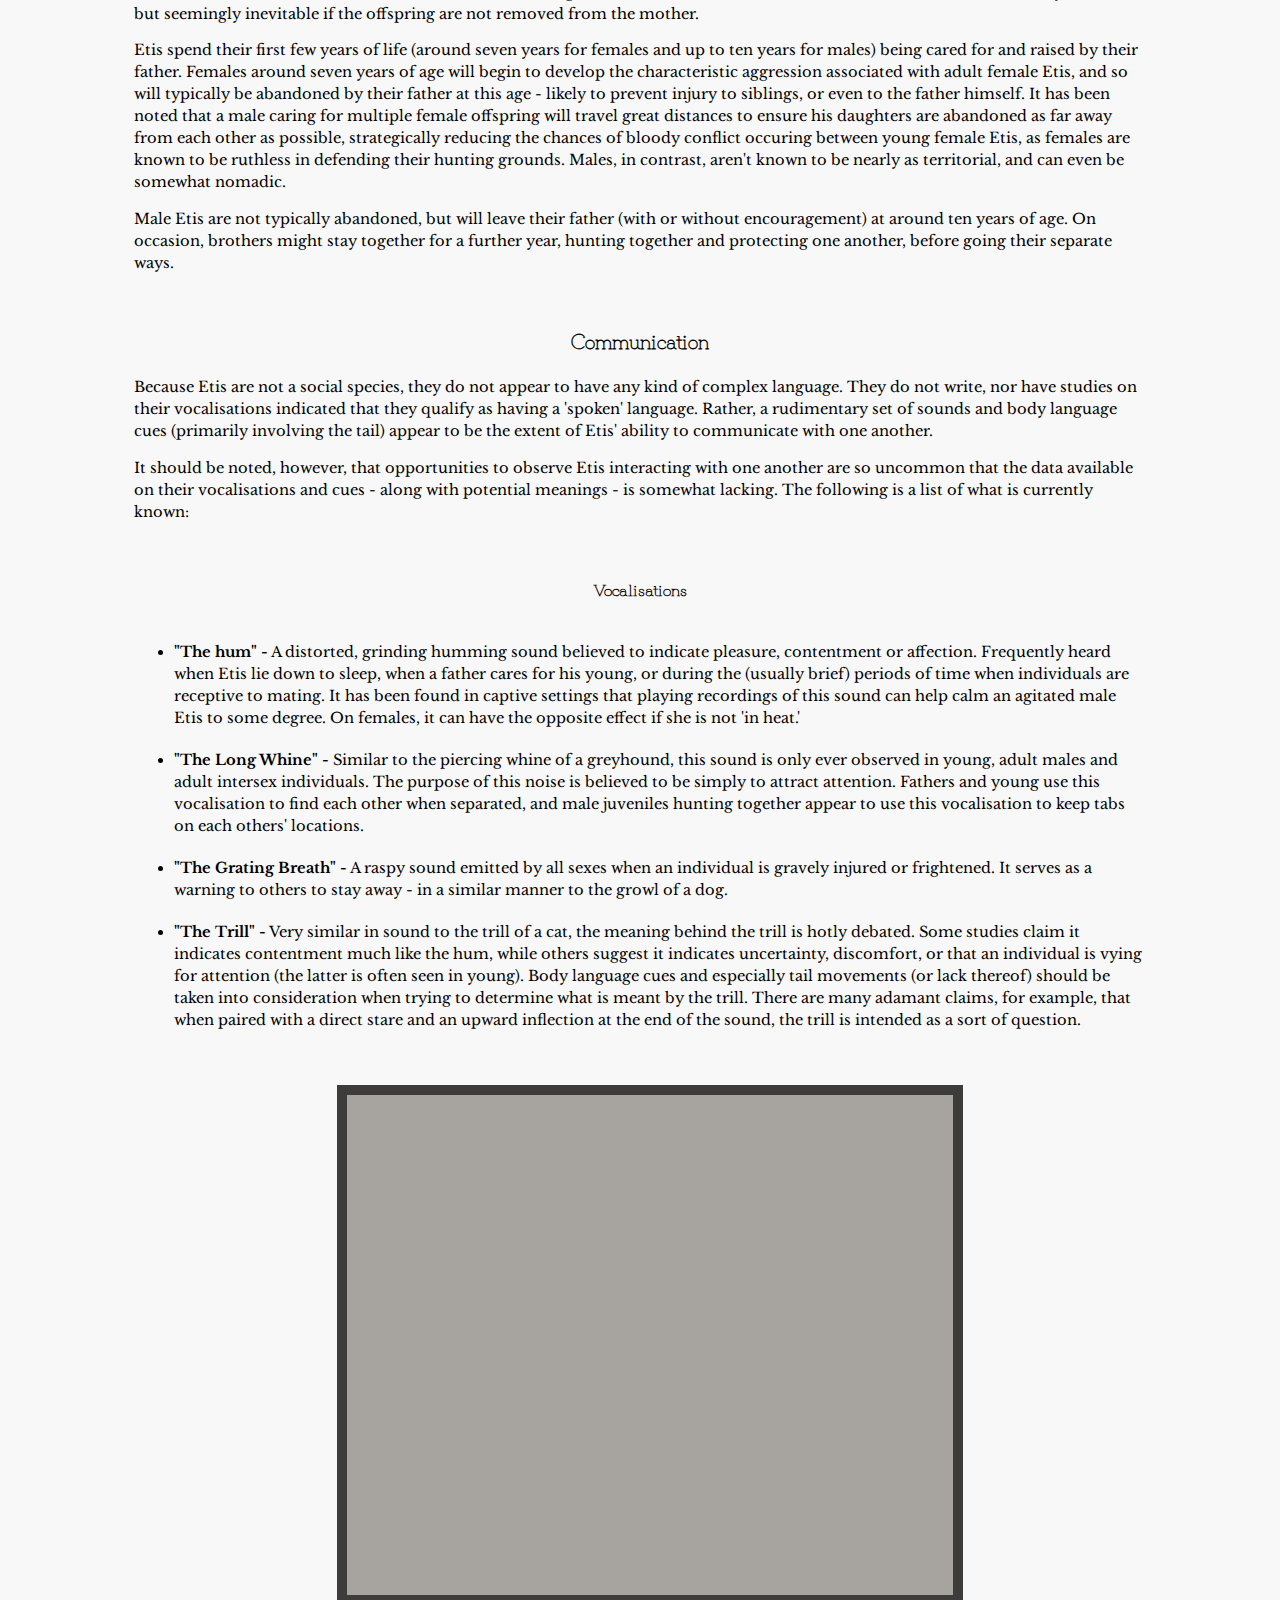
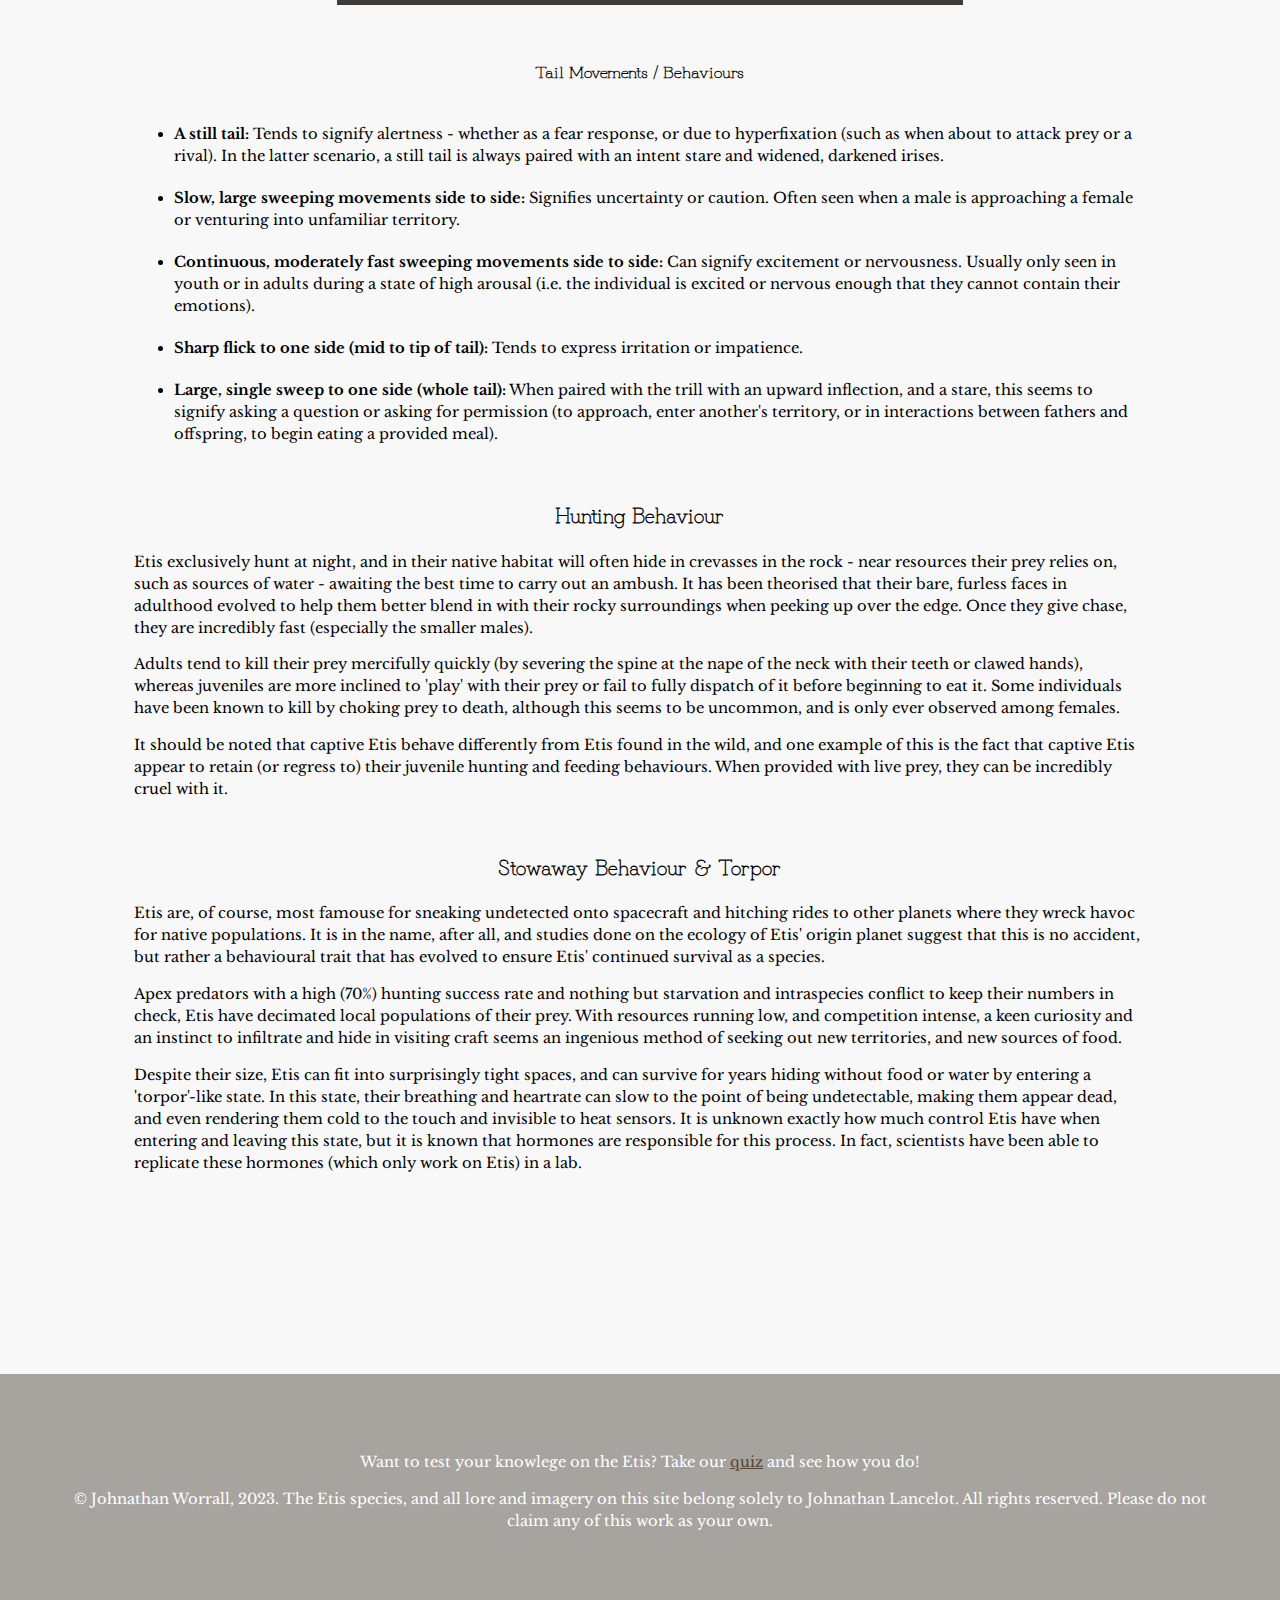
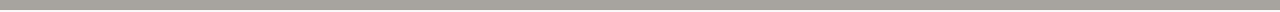
==== commit 4c111800: "Changed crediting in footer." ====
--- a/public/behaviour.html
+++ b/public/behaviour.html
@@ -176,7 +176,7 @@
     <div class="footer-div">
         <p>Want to test your knowlege on the Etis? Take our <a href="./quiz.html">quiz</a> and see how you do!</p>
         <p>
-            © Johnathan Worrall, 2023. The Etis species, and all lore and imagery on this site belong solely to <a href="https://www.linkedin.com/in/johnathan-worrall-730496287/">Johnathan Worrall.</a>
+            © Johnathan Worrall, 2023. The Etis species, and all lore and imagery on this site belong solely to Johnathan Lancelot.
             All rights reserved. Please do not claim any of this work as your own.
         </p>
     </div>
--- a/public/styles.css
+++ b/public/styles.css
@@ -5,10 +5,25 @@
 
 p, li {
     line-height: 1.5;
+    text-align: left;
 }
 
 .rows {
     position: static;
+}
+
+.mimic-rows {
+    margin-top: 50px;
+    margin-left: 8%;
+    margin-right: 0%;
+    margin-bottom: 0px;
+}
+
+.index-rows {
+    margin-left: 8%;
+    margin-right: 0%;
+    margin-top: 0%;
+    margin-bottom: 0%;
 }
 
 /* Styling the image placeholders */
@@ -47,6 +62,14 @@
     left: 20%;
 }
 
+#chloe-image {
+    margin: 10px;
+    width: 40%;
+    height: 560Px;
+    display: inline-block;
+    margin-bottom: 2125px;
+}
+
 /* Styling the buttons */
 
 .tabs-div {
@@ -66,6 +89,20 @@
     border-radius: 100%;
 }
 
+input[type="radio"] {
+    accent-color: #58432E;
+}
+
+input[type="submit"] {
+    background-color: #A7A39F;
+    border: none;
+    border-radius: 5%;
+    color: white;
+    font-size: 16px;
+    font-family: 'Grandiflora One', cursive;
+    font-weight: bold;
+}
+
 /* Styling the text */
 h1 {
     font-size: 50pt;
@@ -96,6 +133,14 @@
 
 h1, h2, h3, h4, .subtitle, .tab-circle {
     font-family: 'Grandiflora One', cursive;
+}
+
+#index-header, #mimics-header {
+    margin-bottom: 4%;
+}
+
+#mimic-text {
+    margin-top: 130px;
 }
 
 p, li {
@@ -121,6 +166,16 @@
     margin-bottom: 50px;
 }
 
+#female-etis-text {
+    position: relative;
+    top: -75px;
+}
+
+#intersex-etis-text {
+    position: relative;
+    top: -250px;
+}
+
 #mates-and-offspring-behaviour-text {
     margin-top: 200px;
 }
@@ -146,6 +201,17 @@
 ul, ol {
     margin-bottom: 40pt;
     margin-top: 30pt;
+}
+
+.form-heading {
+    text-align: center;
+}
+
+form {
+    margin-top: 30px;
+    position: relative;
+    left: 47%;
+    width: 40%;
 }
 
 .footer-div {
@@ -160,4 +226,15 @@
 
 .footer-div a {
     color: #58432E;
+}
+
+.footer-div p {
+    text-align: center;
+}
+
+#quiz-footer {
+    margin-top: 100px;
+    margin-bottom: -10px;
+    margin-left: -10px;
+    margin-right: -10px;
 }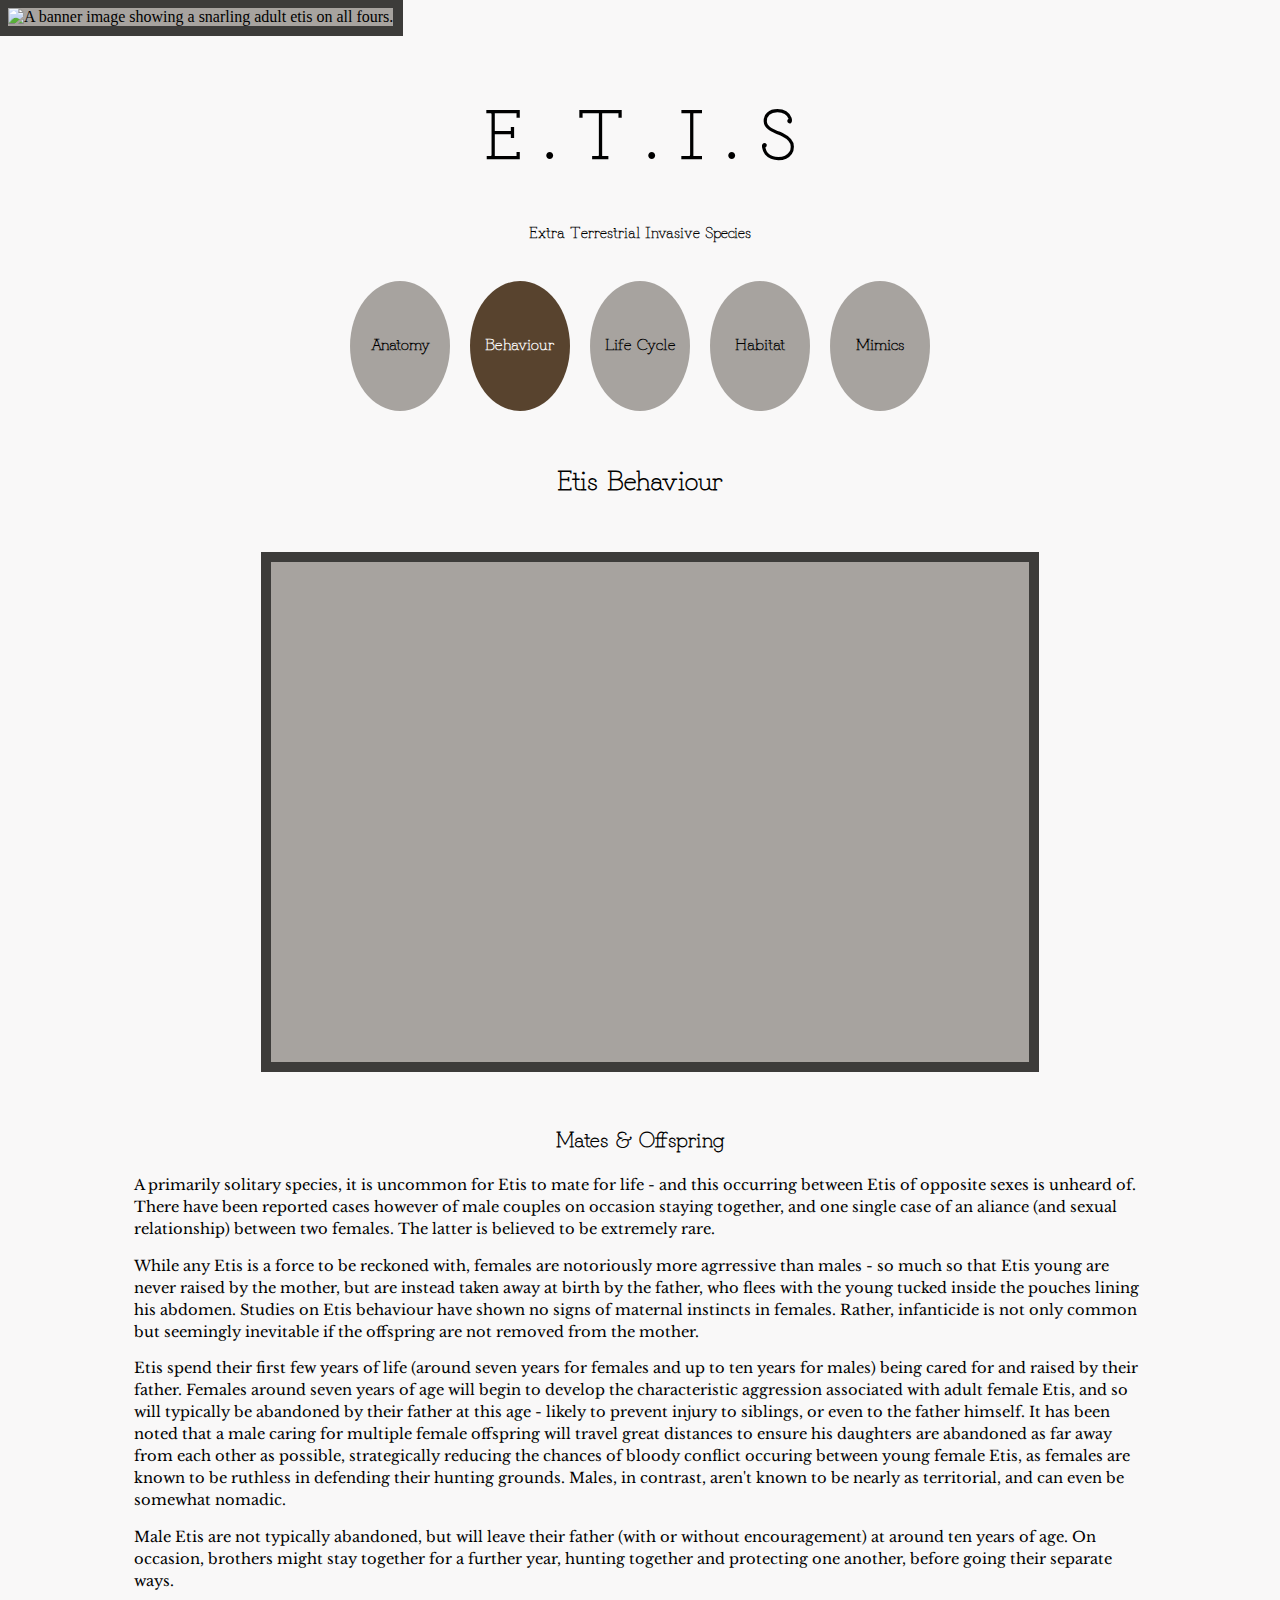
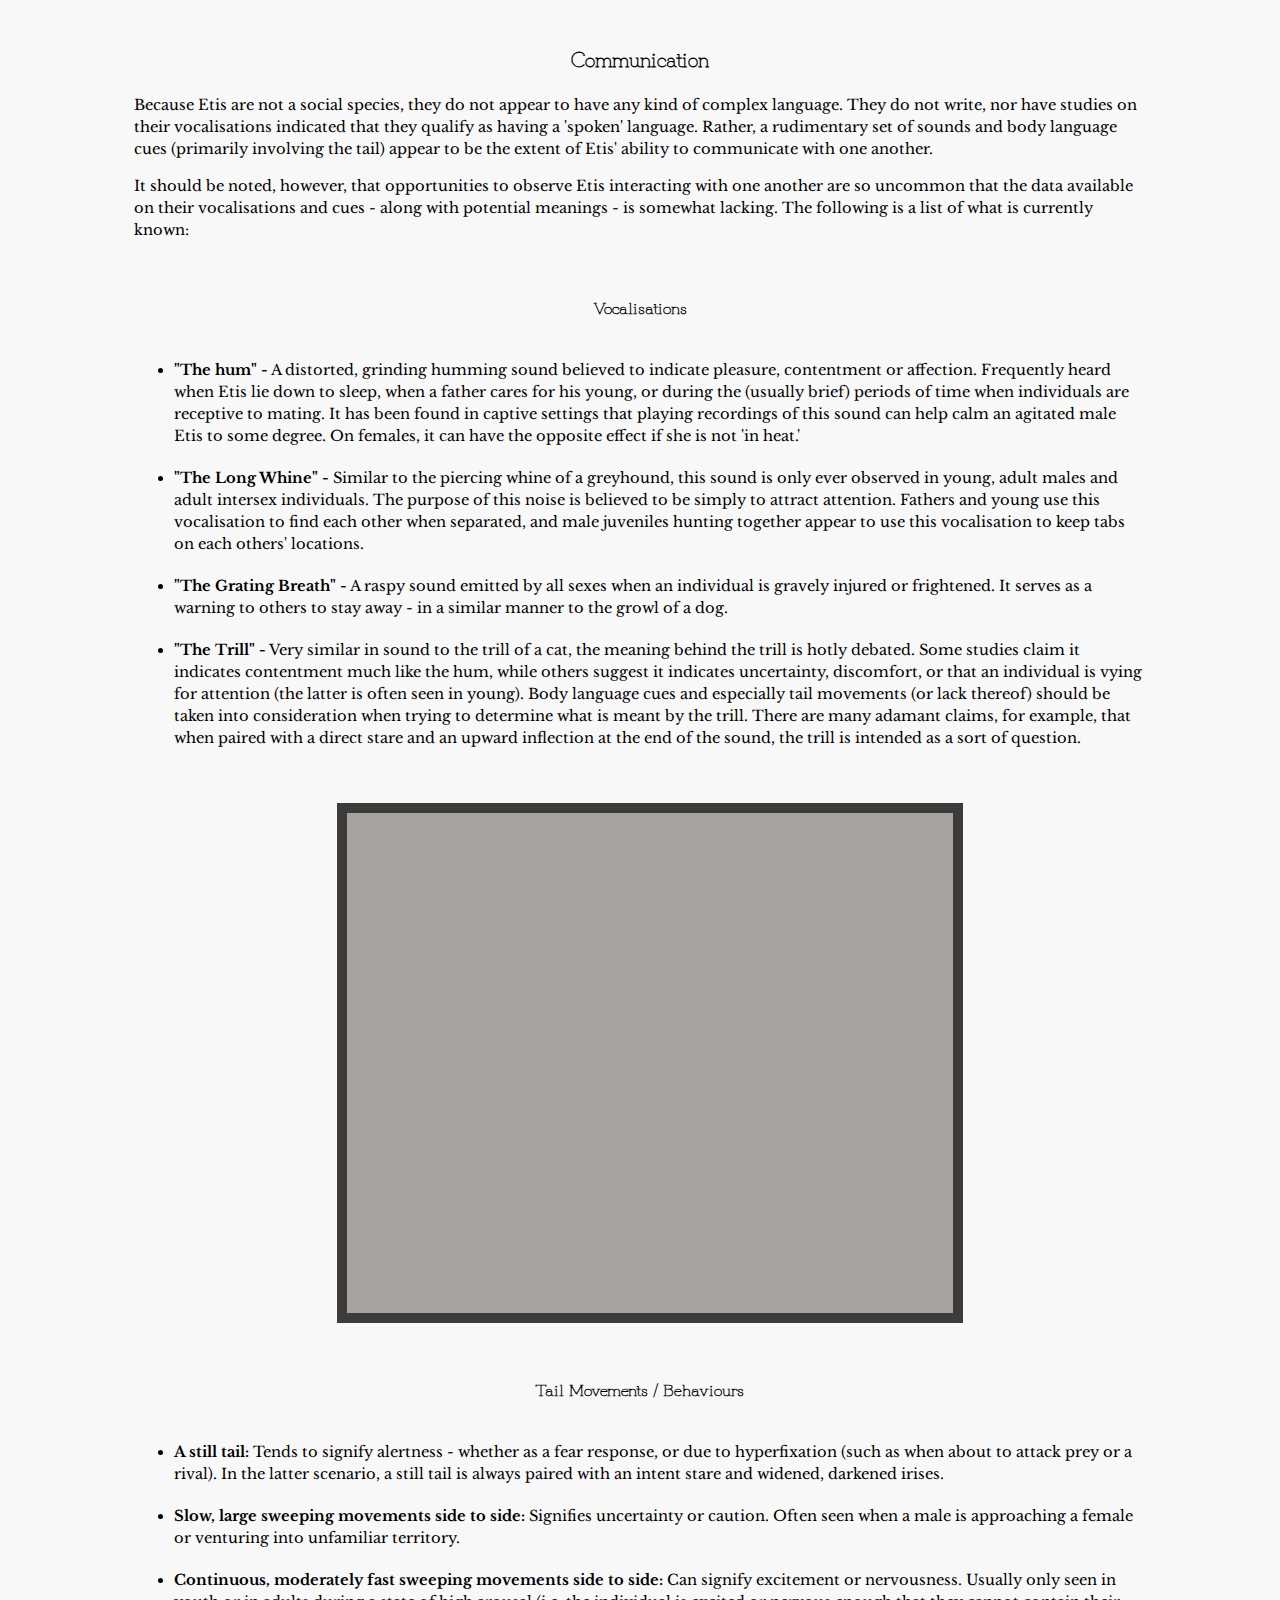
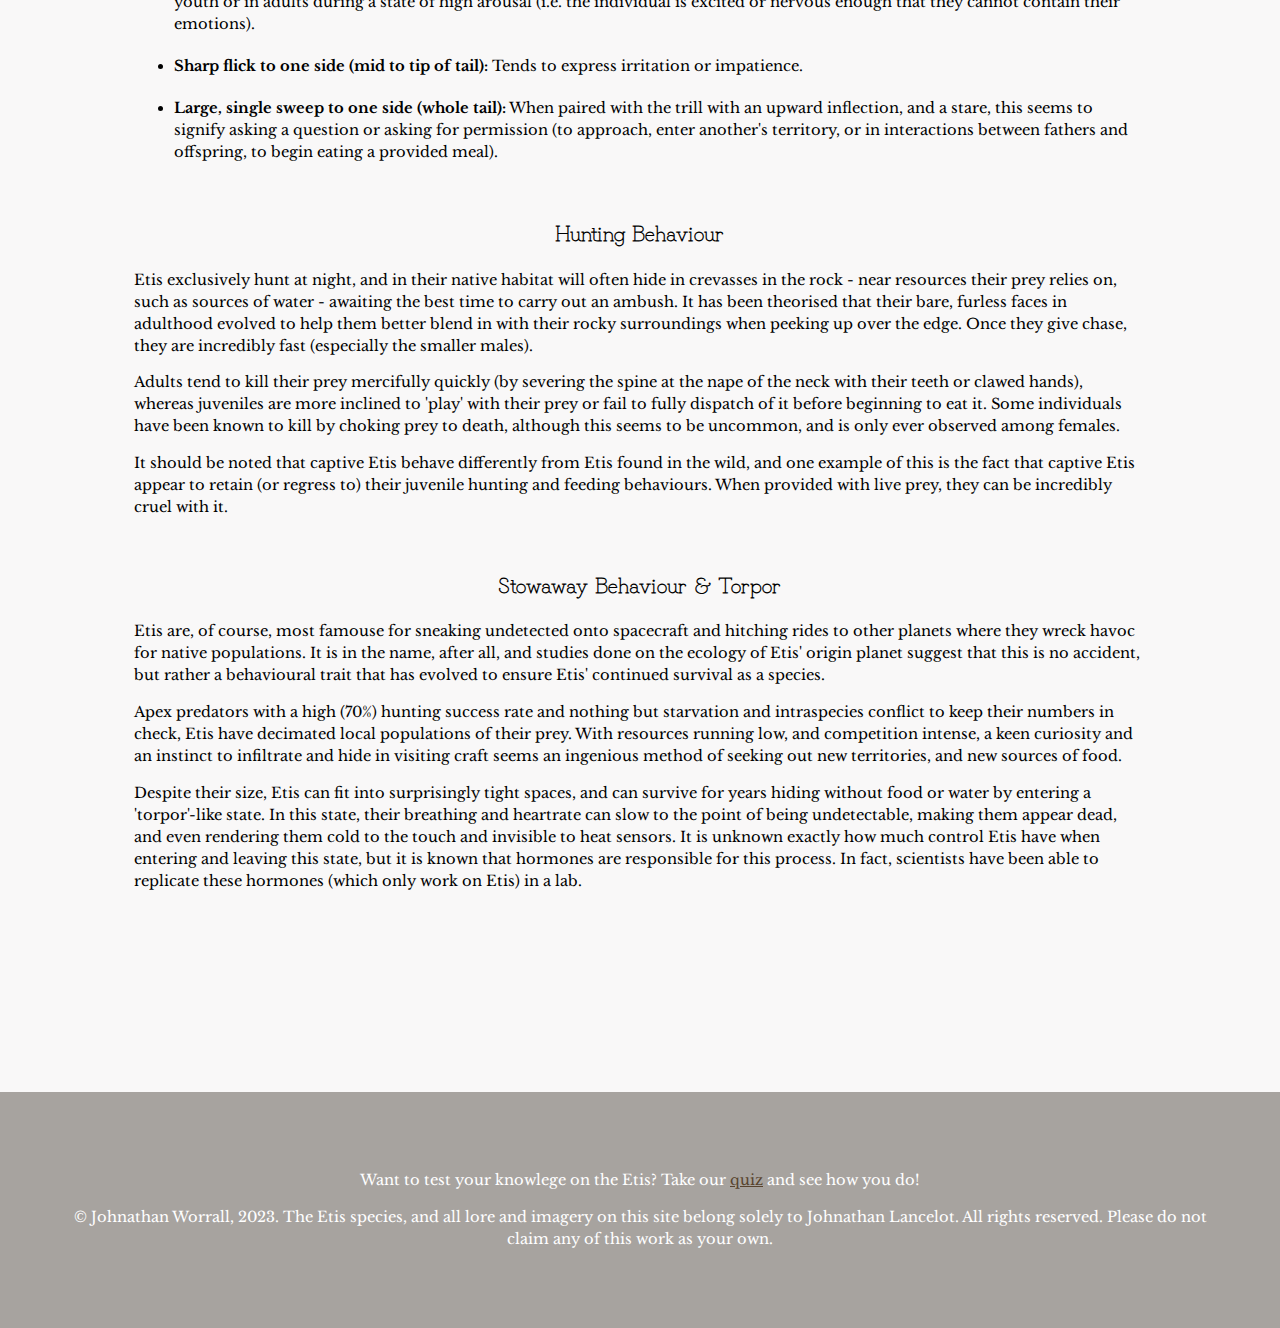
==== commit 3531519d: "Added placeholder images to the home page." ====
--- a/public/behaviour.html
+++ b/public/behaviour.html
@@ -14,7 +14,7 @@
 </head>
 <body>
     <div class="banner-div">
-        <div class="image-placeholder banner-image"></div>
+        <img src="https://picsum.photos/1800/300" alt="A banner image showing a snarling adult etis on all fours." class="image-placeholder banner-image">
     </div>
     <h1>E . T . I . S</h1>
     <p class="subtitle">Extra Terrestrial Invasive Species</p>
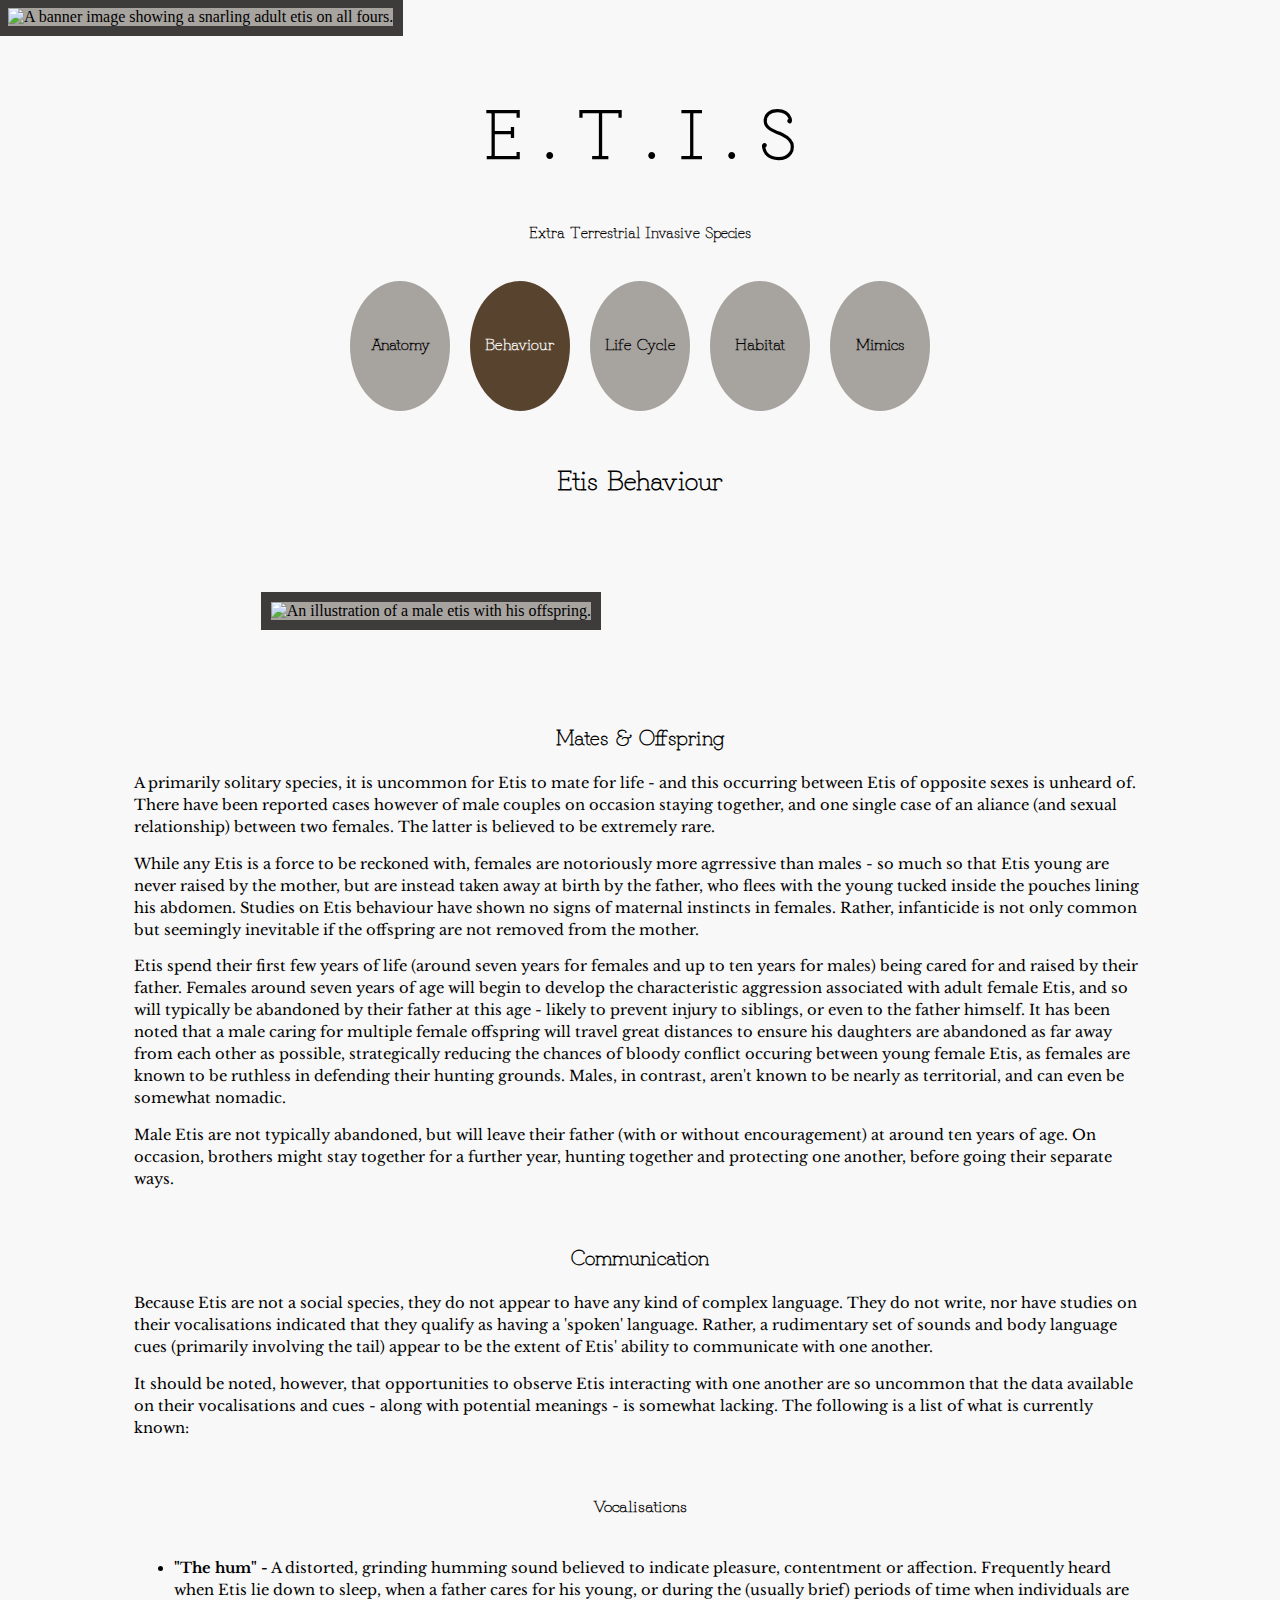
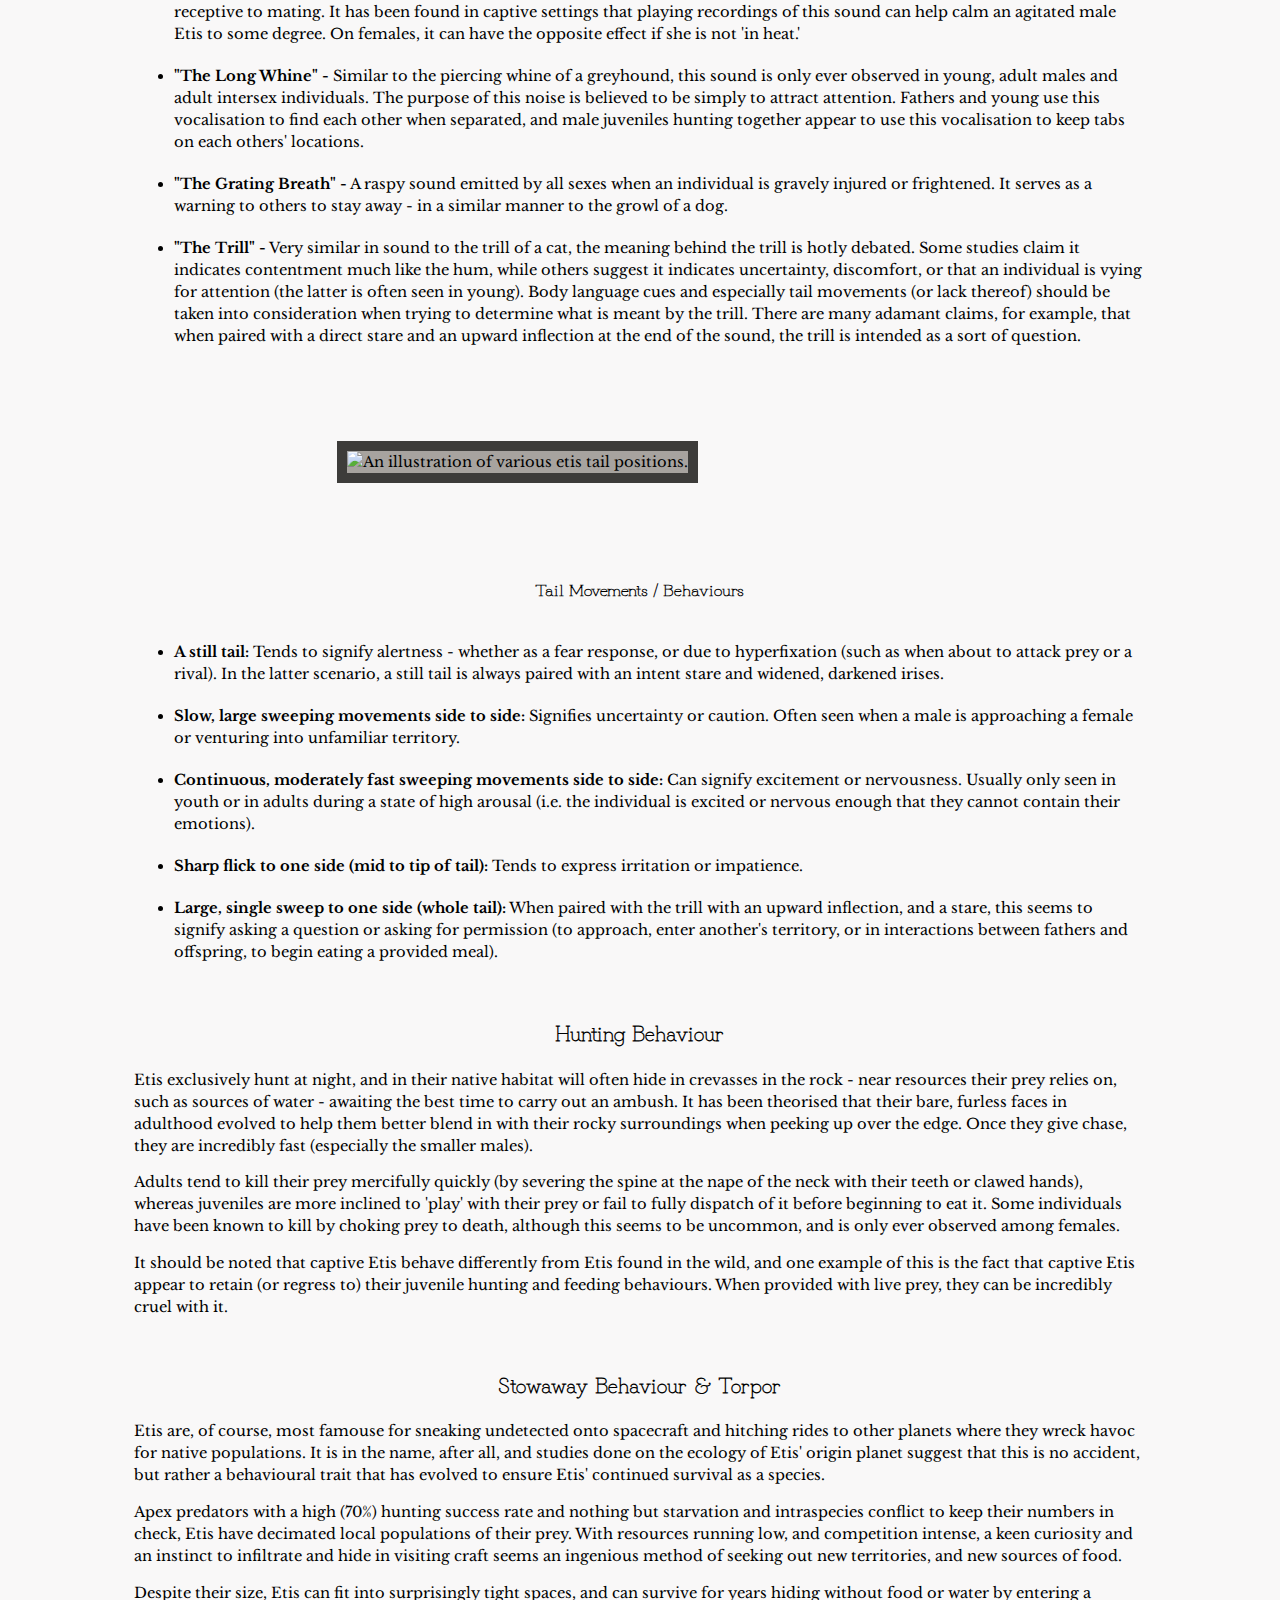
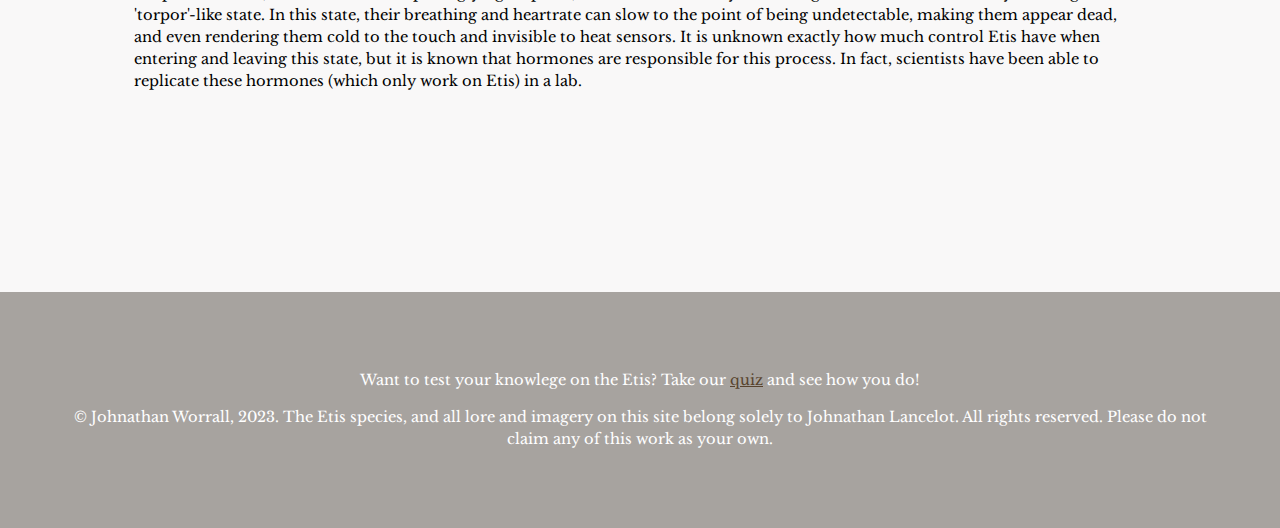
==== commit 2ef8c8e7: "Added the rest of the placeholder images." ====
--- a/public/behaviour.html
+++ b/public/behaviour.html
@@ -28,7 +28,7 @@
     <div class="body-div">
         <h2>Etis Behaviour</h2>
         <div class="rows">
-            <div class="image-placeholder" id="male-mimic-with-young-image"></div>
+            <img src="https://picsum.photos/1080/500" alt="An illustration of a male etis with his offspring." class="image-placeholder" id="male-etis-with-young-image">
         </div>
         <div class="rows">
             <div class="text-container text-only-on-line-container" id="mates-and-offspring-behaviour-text">
@@ -105,7 +105,7 @@
                     </ul>
                 </p>
                 <p>
-                    <div class="image-placeholder" id="tail-positions-image"></div>
+                    <img src="https://picsum.photos/1080/500" alt="An illustration of various etis tail positions." class="image-placeholder" id="tail-positions-image">
                     <h4>Tail Movements / Behaviours</h4>
                     <ul>
                         <li>
--- a/public/styles.css
+++ b/public/styles.css
@@ -50,12 +50,12 @@
     display: inline-block;
 }
 
-#male-mimic-with-young-image, #tail-positions-image {
+#male-etis-with-young-image, #tail-positions-image {
     margin-top: 40px;
     margin-bottom: 40px;
 }
 
-#etis-life-cycle-image, #etis-habitat-map-image, #male-mimic-with-young-image, #tail-positions-image, #prey-and-bugs-image, #vegetation-image {
+#etis-life-cycle-image, #etis-habitat-map-image, #male-etis-with-young-image, #tail-positions-image, #prey-and-bugs-image, #vegetation-image {
     width: 60%;
     height: 500px;
     position: relative;
